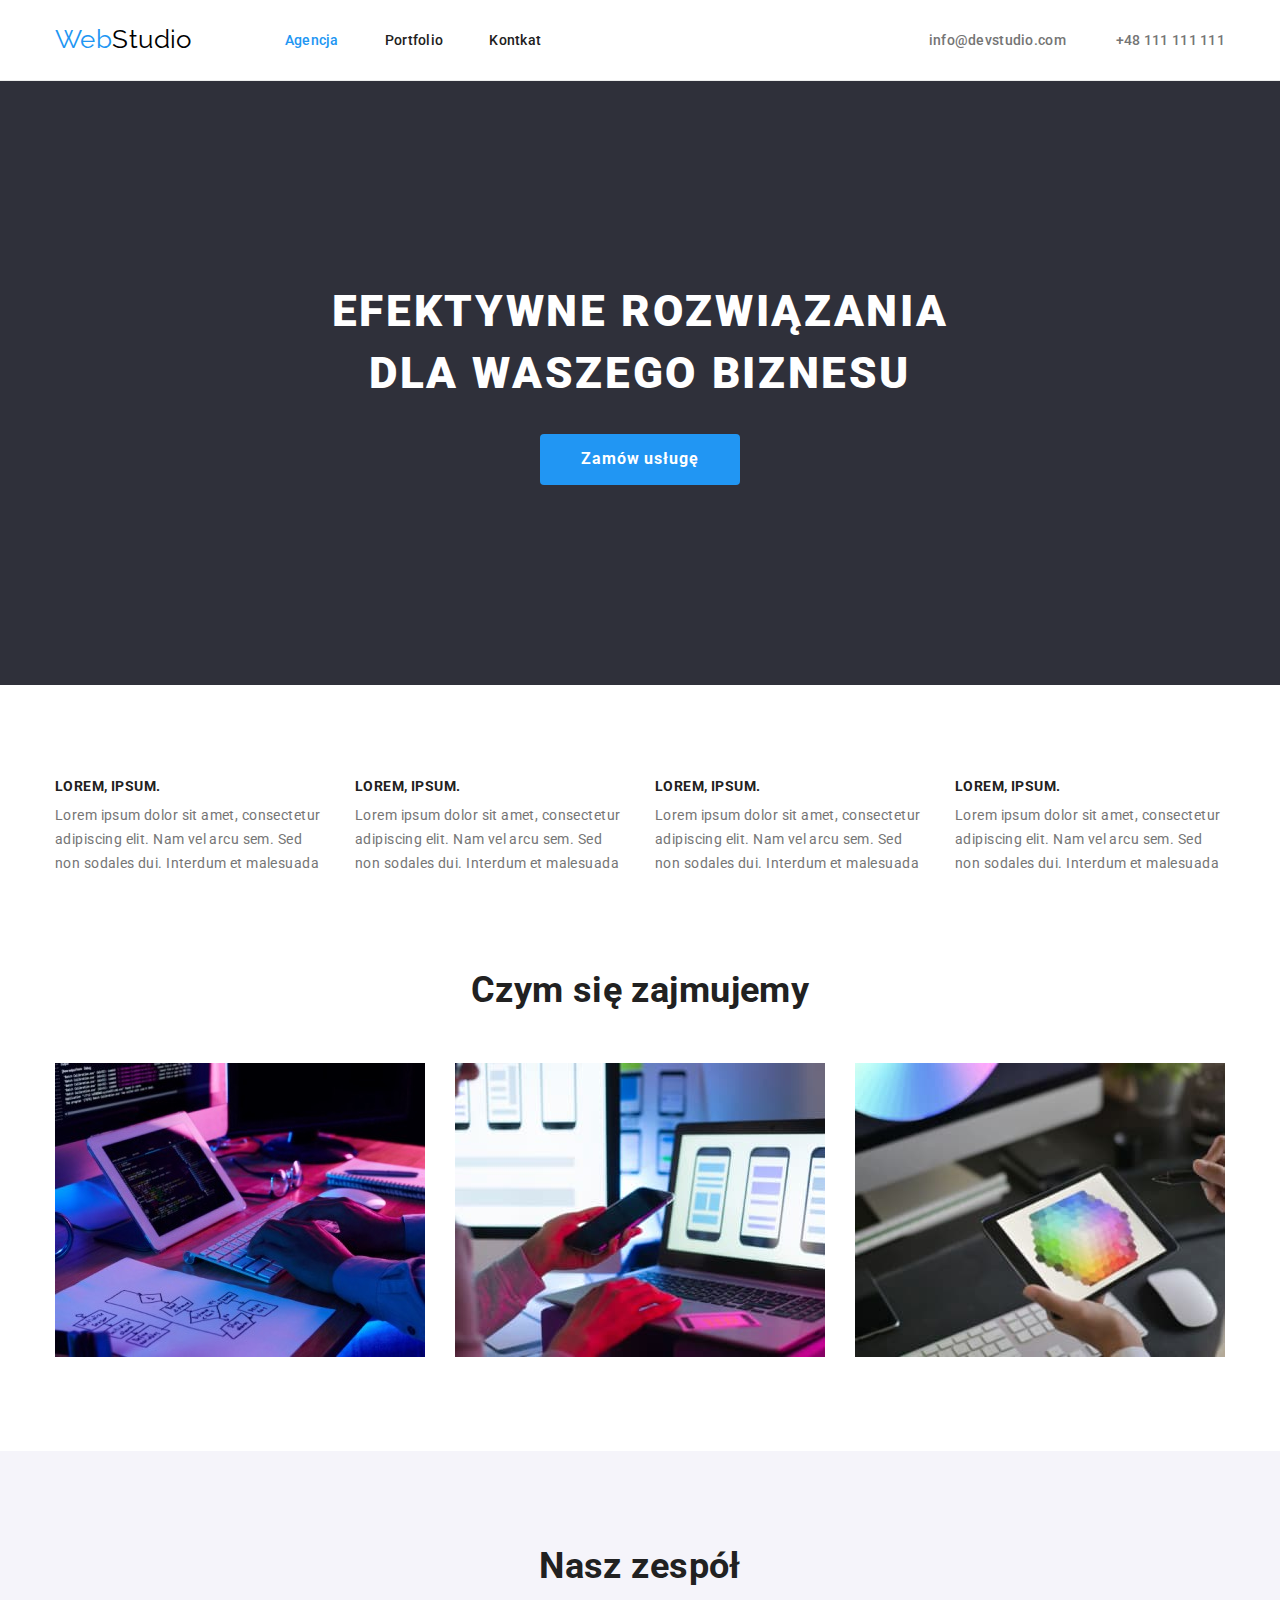
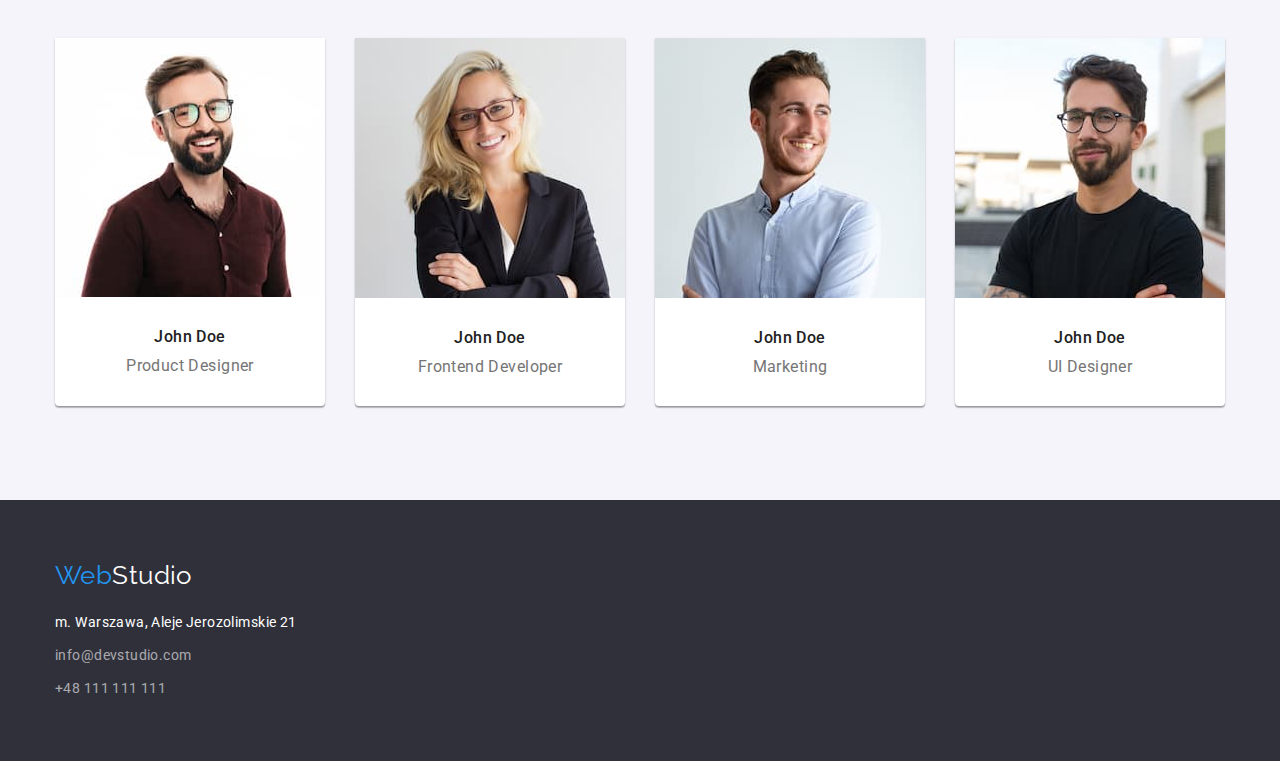
==== index.html @ f8ed4dbf "goit-markup-hw-03 copied" ====
<!DOCTYPE html>
<html lang="pl">
  <head>
    <meta charset="utf-8" />
    <meta name="description" content="Rozwiązania dla biznesu" />
    <title>Web Studio</title>
    <link rel="preconnect" href="https://fonts.googleapis.com" />
    <link rel="preconnect" href="https://fonts.gstatic.com" crossorigin />
    <link
      href="https://fonts.googleapis.com/css2?family=Raleway:wght@700&family=Roboto:wght@400;500;700;900&display=swap"
      rel="stylesheet"
    />
    <link
      rel="stylesheet"
      href="https://cdnjs.cloudflare.com/ajax/libs/modern-normalize/1.0.0/modern-normalize.min.css"
    />
    <link rel="stylesheet" href="./css/styles.css" />
  </head>
  <body>
    <header class="header-line">
      <div class="container menu-container">
        <nav class="nav">
          <a class="logo" href="index.html"
            >Web<span class="logo-upper">Studio</span></a
          >
          <ul class="nav-container">
            <li>
              <a class="nav-link nav-link-current" href="index.html">Agencja</a>
            </li>
            <li><a class="nav-link" href="portfolio.html">Portfolio</a></li>
            <li><a class="nav-link" href="#">Kontkat</a></li>
          </ul>
        </nav>
        <ul class="tel-mail">
          <li>
            <a class="tel-mail-link" href="mailto:info@devstudio.com"
              >info@devstudio.com</a
            >
          </li>
          <li>
            <a class="tel-mail-link" href="tel:+48111111111">+48 111 111 111</a>
          </li>
        </ul>
      </div>
    </header>
    <main>
      <section class="slogan-section">
        <div class="container">
          <h1 class="slogan">Efektywne rozwiązania dla waszego biznesu</h1>
          <button class="button-order" type="button">Zamów usługę</button>
        </div>
      </section>
      <section class="section">
        <div class="container">
          <h2 class="visually-hidden">Nasze atuty</h2>
          <ul class="advantage-container">
            <li class="advantage-item">
              <h3 class="advantage">Lorem, ipsum.</h3>
              <p class="advantage-text">
                Lorem ipsum dolor sit amet, consectetur adipiscing elit. Nam vel
                arcu sem. Sed non sodales dui. Interdum et malesuada
              </p>
            </li>
            <li class="advantage-item">
              <h3 class="advantage">Lorem, ipsum.</h3>
              <p class="advantage-text">
                Lorem ipsum dolor sit amet, consectetur adipiscing elit. Nam vel
                arcu sem. Sed non sodales dui. Interdum et malesuada
              </p>
            </li>
            <li class="advantage-item">
              <h3 class="advantage">Lorem, ipsum.</h3>
              <p class="advantage-text">
                Lorem ipsum dolor sit amet, consectetur adipiscing elit. Nam vel
                arcu sem. Sed non sodales dui. Interdum et malesuada
              </p>
            </li>
            <li class="advantage-item">
              <h3 class="advantage">Lorem, ipsum.</h3>
              <p class="advantage-text">
                Lorem ipsum dolor sit amet, consectetur adipiscing elit. Nam vel
                arcu sem. Sed non sodales dui. Interdum et malesuada
              </p>
            </li>
          </ul>
        </div>
      </section>
      <section class="section jobs-section">
        <div class="container">
          <h2 class="section-title">Czym się zajmujemy</h2>
          <ul class="jobs-container">
            <li>
              <img
                src="images/job1.jpg"
                alt="Dłonie na klawiaturze komputera. Na ekranie widoczne linie tekstu."
                width="370"
                height="294"
              />
            </li>
            <li>
              <img
                src="images/job2.jpg"
                alt="Smartfony na ekranie komputera."
                width="370"
                height="294"
              />
            </li>
            <li>
              <img
                src="images/job3.jpg"
                alt="Paleta kolorów na ekranie tableta."
                width="370"
                height="294"
              />
            </li>
          </ul>
        </div>
      </section>
      <section class="team-box section">
        <div class="container">
          <h2 class="section-title">Nasz zespół</h2>
          <ul class="team-container">
            <li class="member-box">
              <img
                src="images/productdesigner.jpg"
                alt="John Doe - Product Designer"
                width="270"
                height="260"
              />
              <div class="member-text">
                <h3 class="member">John Doe</h3>
                <p class="position">Product Designer</p>
              </div>
            </li>
            <li class="member-box">
              <img
                src="images/frontenddev.jpg"
                alt="John Doe - Frontend Developer"
                width="270"
                height="260"
              />
              <div class="member-text">
                <h3 class="member">John Doe</h3>
                <p class="position">Frontend Developer</p>
              </div>
            </li>
            <li class="member-box">
              <img
                src="images/marketing.jpg"
                alt="John Doe - Marketing"
                width="270"
                height="260"
              />
              <div class="member-text">
                <h3 class="member">John Doe</h3>
                <p class="position">Marketing</p>
              </div>
            </li>
            <li class="member-box">
              <img
                src="images/uidesigner.jpg"
                alt="John Doe - UI Designer"
                width="270"
                height="260"
              />
              <div class="member-text">
                <h3 class="member">John Doe</h3>
                <p class="position">UI Designer</p>
              </div>
            </li>
          </ul>
        </div>
      </section>
    </main>
    <footer class="bottom-box">
      <div class="container">
        <a class="logo" href="index.html"
          >Web<span class="logo-bottom">Studio</span></a
        >
        <address class="address-links address-margin">
          <ul class="address-container">
            <li>
              <a
                class="bottom-address"
                href="https://goo.gl/maps/hLSNEV6A5jhqSZBm9"
                target="_blank"
                rel="noopener nofollow"
                >m. Warszawa, Aleje Jerozolimskie 21</a
              >
            </li>
            <li>
              <a class="bottom-tel-mail" href="mailto:info@devstudio.com"
                >info@devstudio.com</a
              >
            </li>
            <li>
              <a class="bottom-tel-mail" href="tel:+48111111111"
                >+48 111 111 111</a
              >
            </li>
          </ul>
        </address>
      </div>
    </footer>
  </body>
</html>
---- css/styles.css ----
:root {
  --brand-blue: #2196f3;
  --background-grey: #2f303a;
  --light-grey: #757575;
  --lighter-grey: #f5f4fa;
  --darkest: #212121;
  --white: #fff;
  --black: #000;
  --transparent-white: rgba(255, 255, 255, 60%);
  --line-light: #ececec;
  --leaflet-border: #eee;
}
body {
  font-family: "Roboto", sans-serif;
  font-size: 14px;
  color: var(--darkest);
  background-color: var(--white);
  letter-spacing: 0.03em;
}
h1,
h2,
h3,
h4,
h5,
h6,
p {
  margin: 0;
  padding: 0;
}
ul,
ol {
  list-style: none;
  padding-left: 0;
  margin: 0;
}
a {
  text-decoration: none;
}
address {
  font-style: normal;
}
button {
  display: block;
  cursor: pointer;
  border: none;
  border-radius: 4px;
  font-family: "Roboto", sans-serif;
}
img {
  display: block;
  max-width: 100%;
  height: auto;
}
.section {
  padding-top: 94px;
  padding-bottom: 94px;
}

.container {
  max-width: 1200px;
  margin: 0 auto;
  padding: 0 15px;
}
.visually-hidden {
  position: absolute;
  width: 1px;
  height: 1px;
  margin: -1px;
  border: 0;
  padding: 0;

  white-space: nowrap;
  clip-path: inset(100%);
  clip: rect(0 0 0 0);
  overflow: hidden;
}
.logo {
  font-family: "Raleway", sans-serif;
  text-decoration: none;
  font-size: 26px;
  color: var(--brand-blue);
  line-height: 1.2;
}
.logo-upper {
  color: var(--black);
}
.logo-bottom {
  color: var(--white);
}
.line {
  border-top: 1px solid var(--line-light);
}
.tel-mail {
  display: flex;
  align-items: center;
  gap: 50px;
  margin-left: auto;
}
.tel-mail-link {
  font-weight: 500;
  color: var(--light-grey);
  letter-spacing: 0.02em;
  line-height: 1.1;
  text-align: right;
}
.tel-mail-link:hover {
  color: var(--brand-blue);
}
.tel-mail-link:focus {
  color: var(--brand-blue);
}
.nav {
  display: flex;
  align-items: center;
}
.nav-link {
  color: var(--darkest);
  font-weight: 500;
  letter-spacing: 0.02em;
}
.nav-link:hover,
.nav-link:focus {
  color: var(--brand-blue);
}
.nav-link-current {
  color: var(--brand-blue);
}
.slogan-section {
  background-color: var(--background-grey);
  padding: 200px 0;
  text-align: center;
}
.slogan {
  font-size: 44px;
  font-weight: 900;
  text-transform: uppercase;
  text-align: center;
  line-height: 1.4;
  color: var(--white);
  letter-spacing: 0.06em;
  width: 696px;
  margin: 0 auto;
}
.button-order {
  background-color: var(--brand-blue);
  font-size: 16px;
  font-weight: 700;
  color: var(--white);
  letter-spacing: 0.06em;
  line-height: 1.9;
  padding: 10px 41px;
  margin: 30px auto 0;
}
.advantage {
  font-weight: 700;
  font-size: 14px;
  text-transform: uppercase;
  line-height: 1.1;
}
.advantage-text {
  line-height: 1.7;
  color: var(--light-grey);
  margin-top: 10px;
}
.section-title {
  font-size: 36px;
  font-weight: 700;
  text-align: center;
  line-height: 1.2;
}
.team-box {
  background-color: var(--lighter-grey);
}
.member-box {
  background-color: var(--white);
  width: 270px;
  box-shadow: 0px 1px 3px rgba(0, 0, 0, 0.12), 0px 1px 1px rgba(0, 0, 0, 0.14),
    0px 2px 1px rgba(0, 0, 0, 0.2);
  border-radius: 0px 0px 4px 4px;
}
.member-text {
  padding: 30px 0;
  text-align: center;
}
.member {
  font-size: 16px;
  font-weight: 500;
  line-height: 1.2;
}
.position {
  font-size: 16px;
  color: var(--light-grey);
  line-height: 1.2;
  margin-top: 10px;
}
.bottom-box {
  background-color: var(--background-grey);
  padding-top: 60px;
  padding-bottom: 60px;
}
.address-links a {
  line-height: 1.7;
}
.address-links a:hover {
  color: var(--brand-blue);
}
.address-links a:focus {
  color: var(--brand-blue);
}
.bottom-address {
  color: var(--white);
}
.bottom-tel-mail {
  color: var(--transparent-white);
}
.filter-button {
  font-size: 16px;
  font-weight: 500;
  color: var(--darkest);
  letter-spacing: 0.03em;
  line-height: 1.6;
  background-color: var(--lighter-grey);
  padding: 6px 25px;
}
.filter-button:hover:hover,
.filter-button:focus:focus,
.filter-button:active:active {
  background-color: var(--brand-blue);
  color: var(--white);
  box-shadow: 0px 3px 1px rgba(0, 0, 0, 0.1), 0px 1px 2px rgba(0, 0, 0, 0.08),
    0px 2px 2px rgba(0, 0, 0, 0.12);
}
.project-name {
  font-size: 18px;
  font-weight: 700;
  line-height: 2;
  letter-spacing: 0.06em;
}
.project-type {
  font-size: 16px;
  color: var(--light-grey);
  line-height: 1.9;
  margin-top: 4px;
}
.project-text {
  padding: 20px 24px;
  border-left: 1px solid var(--leaflet-border);
  border-right: 1px solid var(--leaflet-border);
  border-bottom: 1px solid var(--leaflet-border);
}
.menu-container {
  display: flex;
  align-items: center;
  height: 80px;
}
.header-line {
  border-bottom: 1px solid var(--line-light);
}
.nav-container {
  display: flex;
  align-items: center;
  gap: 46px;
  margin-left: 93px;
}
.advantage-container {
  display: flex;
  flex-wrap: wrap;
  gap: 30px;
}
.advantage-item {
  flex-basis: calc((100% - 90px) / 4);
}
.jobs-container {
  display: flex;
  flex-wrap: wrap;
  margin-top: 50px;
  gap: 30px;
}
.jobs-section {
  padding-top: 0;
}
.team-container {
  display: flex;
  flex-wrap: wrap;
  margin-top: 50px;
  gap: 30px;
}
.address-margin {
  margin-top: 20px;
}
.address-container li:not(:last-child) {
  margin-bottom: 9px;
}

.filter {
  display: flex;
  flex-wrap: wrap;
  gap: 8px;
  justify-content: center;
  margin-bottom: 50px;
}
.projects-container {
  display: flex;
  flex-wrap: wrap;
  gap: 30px;
}
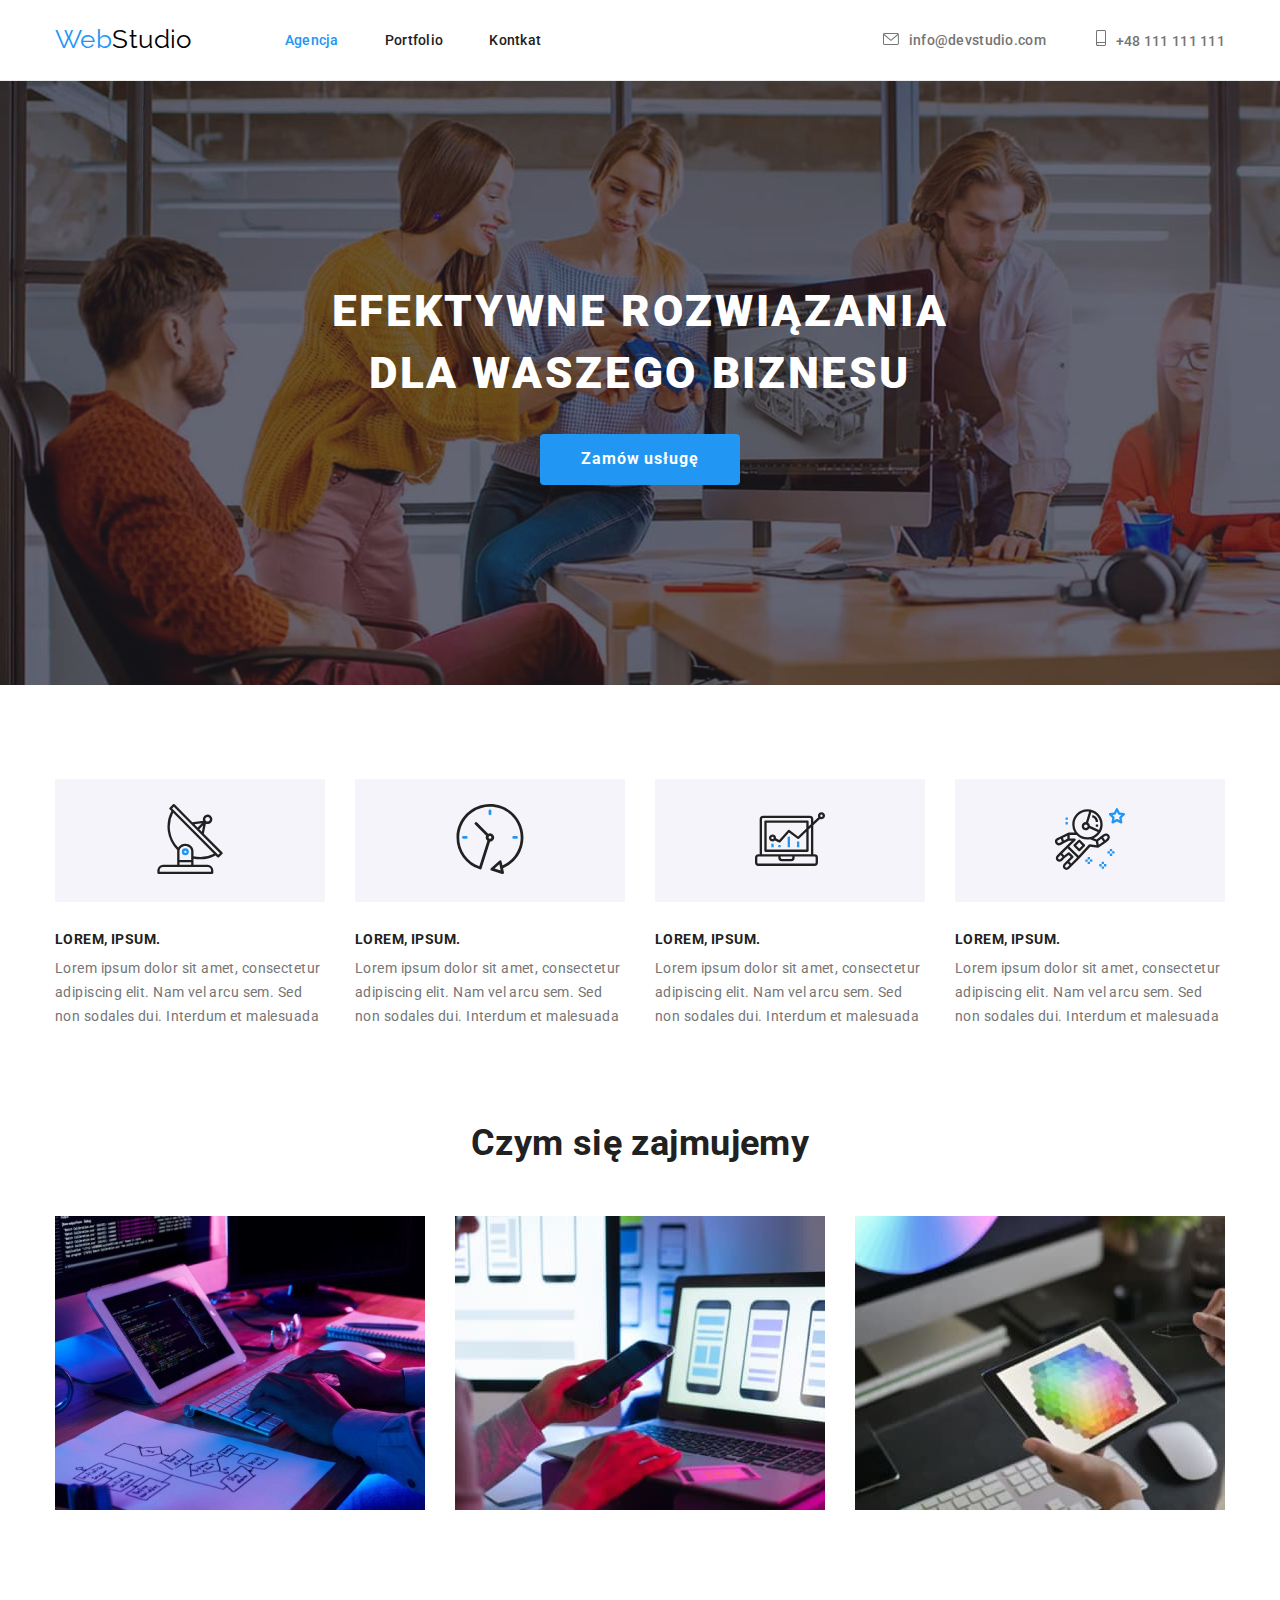
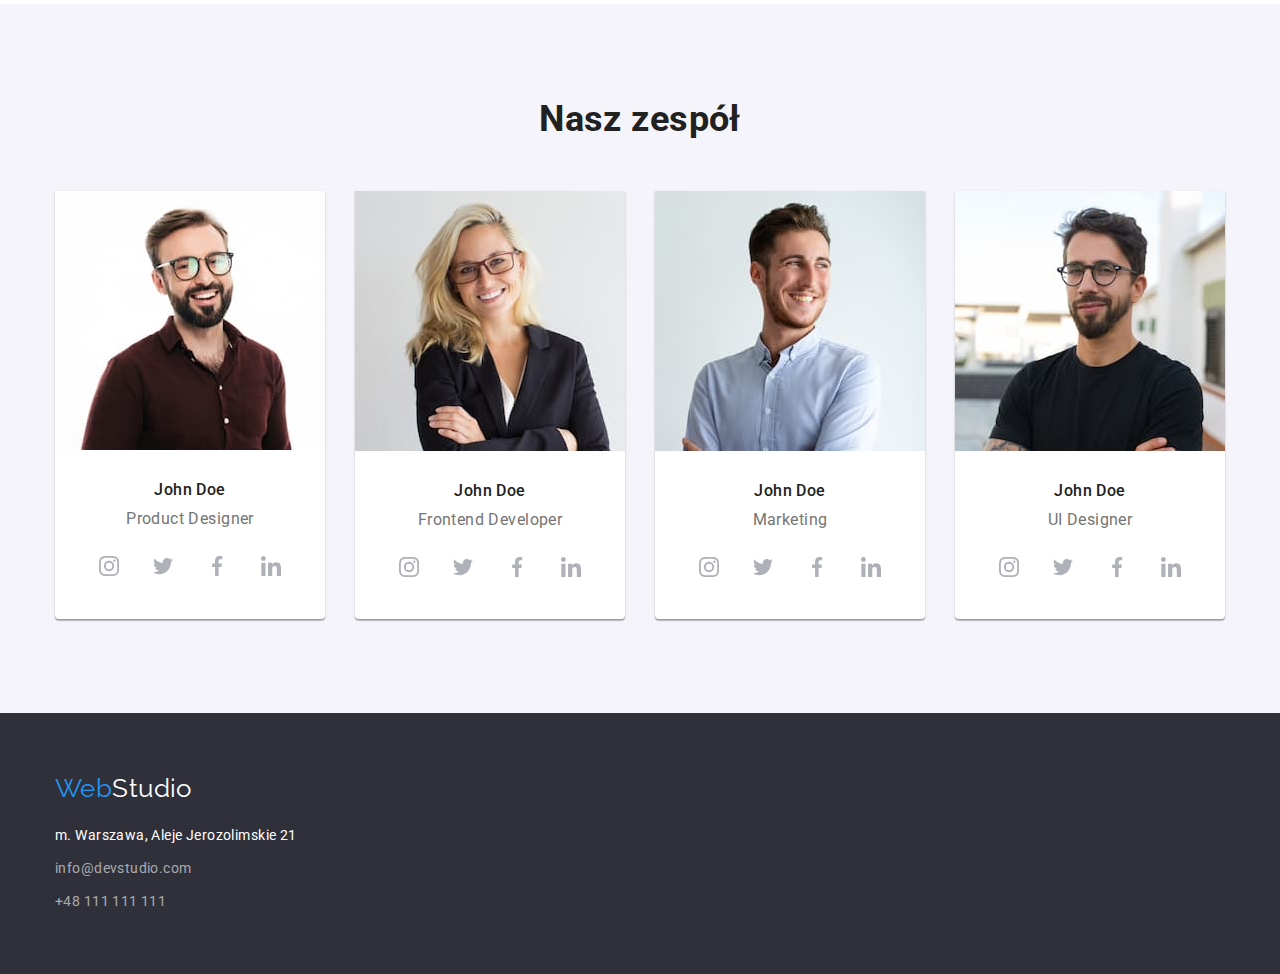
==== commit a06b033c: "socjal media links added" ====
--- a/index.html
+++ b/index.html
@@ -33,12 +33,12 @@
         </nav>
         <ul class="tel-mail">
           <li>
-            <a class="tel-mail-link" href="mailto:info@devstudio.com"
-              >info@devstudio.com</a
+             <a class="tel-mail-link" href="mailto:info@devstudio.com"
+              > <svg width="16" height="12" class="tel-mail-icon"><use href="./images/icons.svg#icon-envelope"></svg>info@devstudio.com</a
             >
           </li>
           <li>
-            <a class="tel-mail-link" href="tel:+48111111111">+48 111 111 111</a>
+            <a class="tel-mail-link" href="tel:+48111111111"><svg width="10" height="16" class="tel-mail-icon"><use href="./images/icons.svg#icon-smartphone"></svg>+48 111 111 111</a>
           </li>
         </ul>
       </div>
@@ -55,6 +55,11 @@
           <h2 class="visually-hidden">Nasze atuty</h2>
           <ul class="advantage-container">
             <li class="advantage-item">
+              <div class="advantage-icon">
+                  <svg width="70" height="70">
+                    <use href="images/icons.svg#icon-antenna-1"></use>
+                  </svg>
+              </div> 
               <h3 class="advantage">Lorem, ipsum.</h3>
               <p class="advantage-text">
                 Lorem ipsum dolor sit amet, consectetur adipiscing elit. Nam vel
@@ -62,6 +67,11 @@
               </p>
             </li>
             <li class="advantage-item">
+              <div class="advantage-icon">
+                <svg width="70" height="70">
+                  <use href="images/icons.svg#icon-clock-1"></use>
+                </svg>
+              </div> 
               <h3 class="advantage">Lorem, ipsum.</h3>
               <p class="advantage-text">
                 Lorem ipsum dolor sit amet, consectetur adipiscing elit. Nam vel
@@ -69,6 +79,11 @@
               </p>
             </li>
             <li class="advantage-item">
+              <div class="advantage-icon">
+                <svg width="70" height="70">
+                  <use href="images/icons.svg#icon-diagram-1"></use>
+                </svg>
+              </div> 
               <h3 class="advantage">Lorem, ipsum.</h3>
               <p class="advantage-text">
                 Lorem ipsum dolor sit amet, consectetur adipiscing elit. Nam vel
@@ -76,6 +91,11 @@
               </p>
             </li>
             <li class="advantage-item">
+              <div class="advantage-icon">
+                <svg width="70" height="70">
+                  <use href="images/icons.svg#icon-astronaut-1"></use>
+                </svg>
+              </div> 
               <h3 class="advantage">Lorem, ipsum.</h3>
               <p class="advantage-text">
                 Lorem ipsum dolor sit amet, consectetur adipiscing elit. Nam vel
@@ -131,6 +151,36 @@
                 <h3 class="member">John Doe</h3>
                 <p class="position">Product Designer</p>
               </div>
+              <div class="social-links">
+                <a href="#">  
+                  <div class="circle">
+                    <svg width="44" height="44">
+                      <use width="20" height="20" x="12" y="12" href="./images/icons.svg#icon-inst"></use>
+                    </svg>
+                  </div>    
+                </a>
+                <a href="#">
+                  <div class="circle">
+                    <svg width="44" height="44">
+                      <use width="20" height="20" x="12" y="12" href="./images/icons.svg#icon-twt"></use>
+                    </svg>
+                  </div>
+                </a>                  
+                <a href="#">
+                  <div class="circle">
+                    <svg width="44" height="44">
+                      <use width="20" height="20" x="12" y="12" href="./images/icons.svg#icon-fb"></use>
+                    </svg>
+                  </div>
+                </a>
+                <a href="#">
+                  <div class="circle">
+                    <svg width="44" height="44">
+                     <use width="20" height="20" x="12" y="12" href="./images/icons.svg#icon-lin"></use>
+                    </svg>
+                  </div>
+                </a>
+              </div>              
             </li>
             <li class="member-box">
               <img
@@ -143,6 +193,36 @@
                 <h3 class="member">John Doe</h3>
                 <p class="position">Frontend Developer</p>
               </div>
+                            <div class="social-links">
+                <a href="#">  
+                  <div class="circle">
+                    <svg width="44" height="44">
+                      <use width="20" height="20" x="12" y="12" href="./images/icons.svg#icon-inst"></use>
+                    </svg>
+                  </div>    
+                </a>
+                <a href="#">
+                  <div class="circle">
+                    <svg width="44" height="44">
+                      <use width="20" height="20" x="12" y="12" href="./images/icons.svg#icon-twt"></use>
+                    </svg>
+                  </div>
+                </a>                  
+                <a href="#">
+                  <div class="circle">
+                    <svg width="44" height="44">
+                      <use width="20" height="20" x="12" y="12" href="./images/icons.svg#icon-fb"></use>
+                    </svg>
+                  </div>
+                </a>
+                <a href="#">
+                  <div class="circle">
+                    <svg width="44" height="44">
+                     <use width="20" height="20" x="12" y="12" href="./images/icons.svg#icon-lin"></use>
+                    </svg>
+                  </div>
+                </a>
+              </div>
             </li>
             <li class="member-box">
               <img
@@ -155,6 +235,36 @@
                 <h3 class="member">John Doe</h3>
                 <p class="position">Marketing</p>
               </div>
+                            <div class="social-links">
+                <a href="#">  
+                  <div class="circle">
+                    <svg width="44" height="44">
+                      <use width="20" height="20" x="12" y="12" href="./images/icons.svg#icon-inst"></use>
+                    </svg>
+                  </div>    
+                </a>
+                <a href="#">
+                  <div class="circle">
+                    <svg width="44" height="44">
+                      <use width="20" height="20" x="12" y="12" href="./images/icons.svg#icon-twt"></use>
+                    </svg>
+                  </div>
+                </a>                  
+                <a href="#">
+                  <div class="circle">
+                    <svg width="44" height="44">
+                      <use width="20" height="20" x="12" y="12" href="./images/icons.svg#icon-fb"></use>
+                    </svg>
+                  </div>
+                </a>
+                <a href="#">
+                  <div class="circle">
+                    <svg width="44" height="44">
+                     <use width="20" height="20" x="12" y="12" href="./images/icons.svg#icon-lin"></use>
+                    </svg>
+                  </div>
+                </a>
+              </div>
             </li>
             <li class="member-box">
               <img
@@ -166,6 +276,36 @@
               <div class="member-text">
                 <h3 class="member">John Doe</h3>
                 <p class="position">UI Designer</p>
+              </div>
+                            <div class="social-links">
+                <a href="#">  
+                  <div class="circle">
+                    <svg width="44" height="44">
+                      <use width="20" height="20" x="12" y="12" href="./images/icons.svg#icon-inst"></use>
+                    </svg>
+                  </div>    
+                </a>
+                <a href="#">
+                  <div class="circle">
+                    <svg width="44" height="44">
+                      <use width="20" height="20" x="12" y="12" href="./images/icons.svg#icon-twt"></use>
+                    </svg>
+                  </div>
+                </a>                  
+                <a href="#">
+                  <div class="circle">
+                    <svg width="44" height="44">
+                      <use width="20" height="20" x="12" y="12" href="./images/icons.svg#icon-fb"></use>
+                    </svg>
+                  </div>
+                </a>
+                <a href="#">
+                  <div class="circle">
+                    <svg width="44" height="44">
+                     <use width="20" height="20" x="12" y="12" href="./images/icons.svg#icon-lin"></use>
+                    </svg>
+                  </div>
+                </a>
               </div>
             </li>
           </ul>
--- a/css/styles.css
+++ b/css/styles.css
@@ -9,6 +9,7 @@
   --transparent-white: rgba(255, 255, 255, 60%);
   --line-light: #ececec;
   --leaflet-border: #eee;
+  --social-icon: #afb1b8;
 }
 body {
   font-family: "Roboto", sans-serif;
@@ -96,18 +97,22 @@
   gap: 50px;
   margin-left: auto;
 }
+.tel-mail-icon {
+  margin-right: 10px;
+}
 .tel-mail-link {
+  fill: var(--light-grey);
   font-weight: 500;
   color: var(--light-grey);
   letter-spacing: 0.02em;
   line-height: 1.1;
   text-align: right;
 }
-.tel-mail-link:hover {
-  color: var(--brand-blue);
-}
+
+.tel-mail-link:hover,
 .tel-mail-link:focus {
   color: var(--brand-blue);
+  fill: var(--brand-blue);
 }
 .nav {
   display: flex;
@@ -127,6 +132,9 @@
 }
 .slogan-section {
   background-color: var(--background-grey);
+  background-image: url(/images/overlay.png), url(/images/background.jpg);
+  background-repeat: no-repeat;
+  background-size: cover;
   padding: 200px 0;
   text-align: center;
 }
@@ -151,7 +159,12 @@
   padding: 10px 41px;
   margin: 30px auto 0;
 }
+.advantage-icon {
+  background-color: var(--lighter-grey);
+  padding: 25px 100px;
+}
 .advantage {
+  margin-top: 30px;
   font-weight: 700;
   font-size: 14px;
   text-transform: uppercase;
@@ -179,7 +192,7 @@
   border-radius: 0px 0px 4px 4px;
 }
 .member-text {
-  padding: 30px 0;
+  padding-top: 30px;
   text-align: center;
 }
 .member {
@@ -193,6 +206,25 @@
   line-height: 1.2;
   margin-top: 10px;
 }
+.social-links {
+  display: flex;
+  margin-top: 16px;
+  padding: 0px 32px 30px;
+  justify-content: space-between;
+}
+.circle {
+  width: 44px;
+  height: 44px;
+  border-radius: 50%;
+  background-color: var(--white);
+  fill: var(--social-icon);
+}
+.circle:hover,
+.circle:focus {
+  background-color: var(--brand-blue);
+  fill: var(--white);
+}
+
 .bottom-box {
   background-color: var(--background-grey);
   padding-top: 60px;
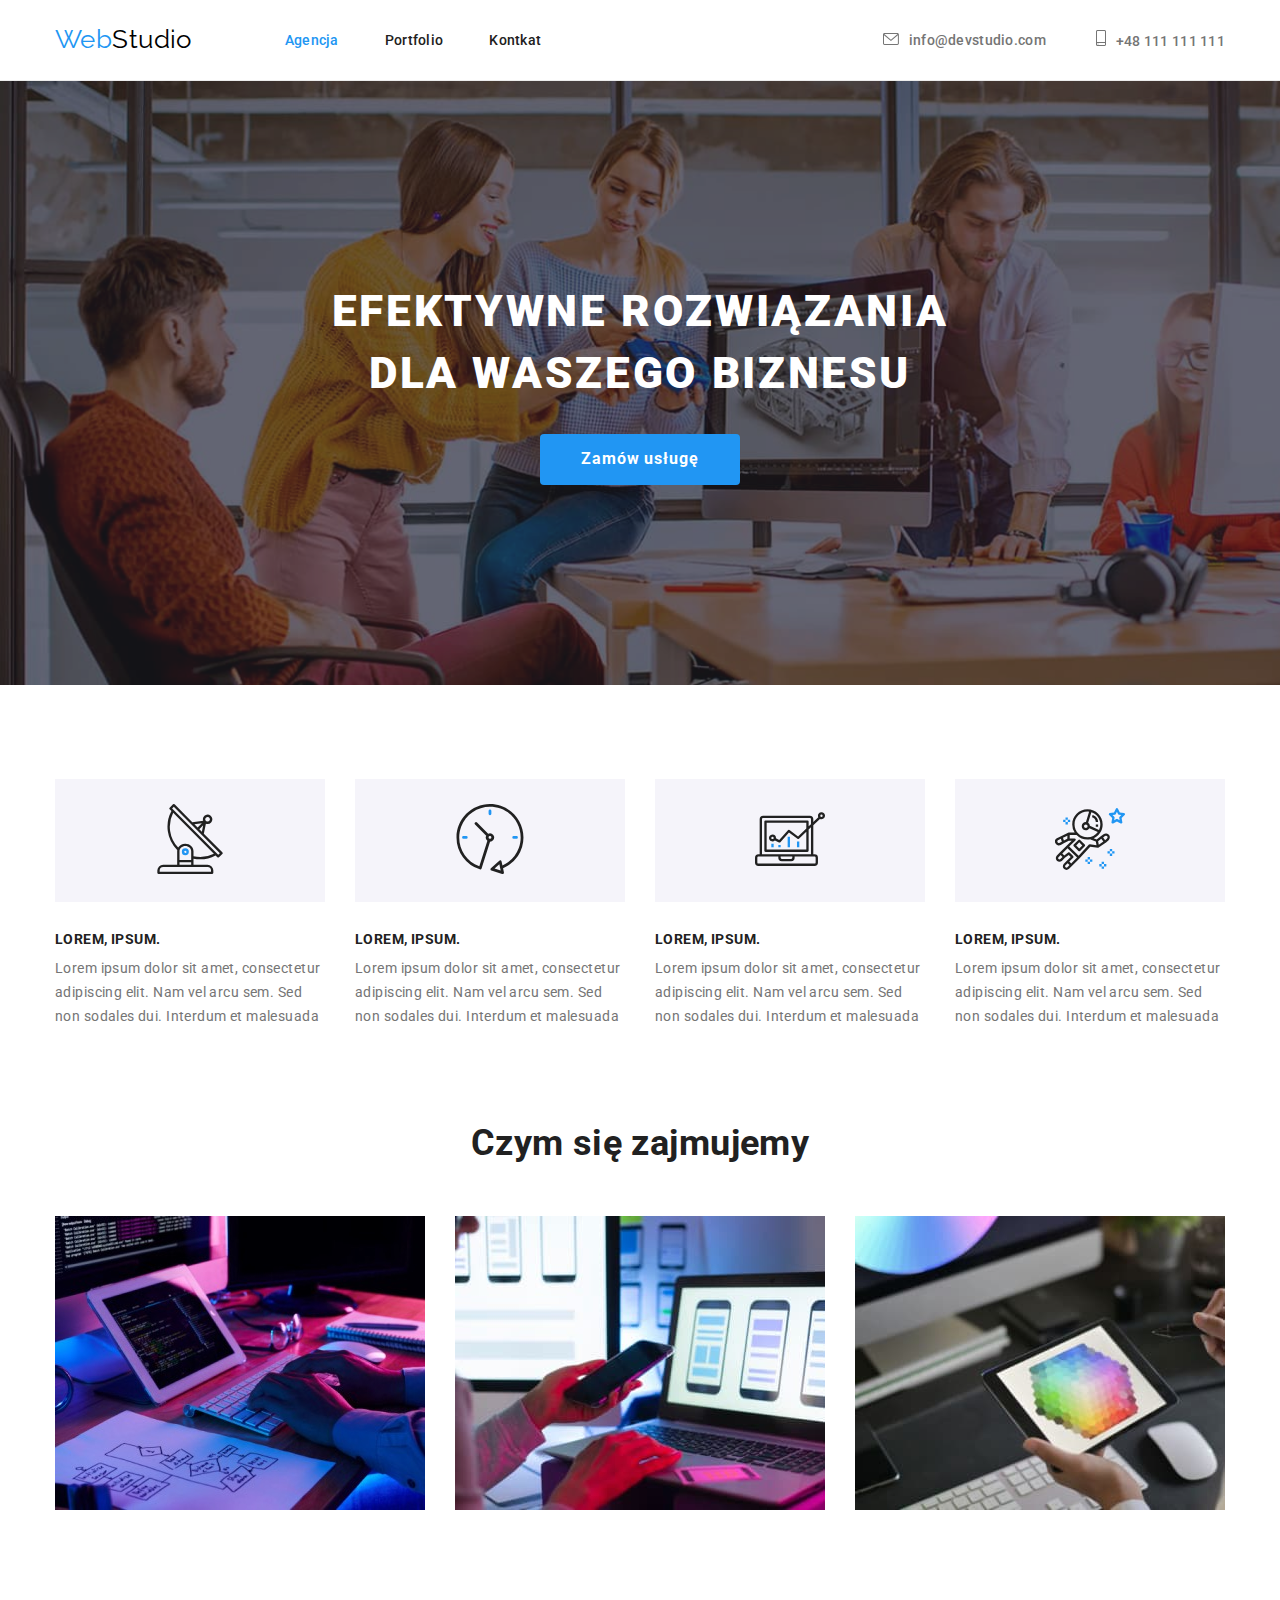
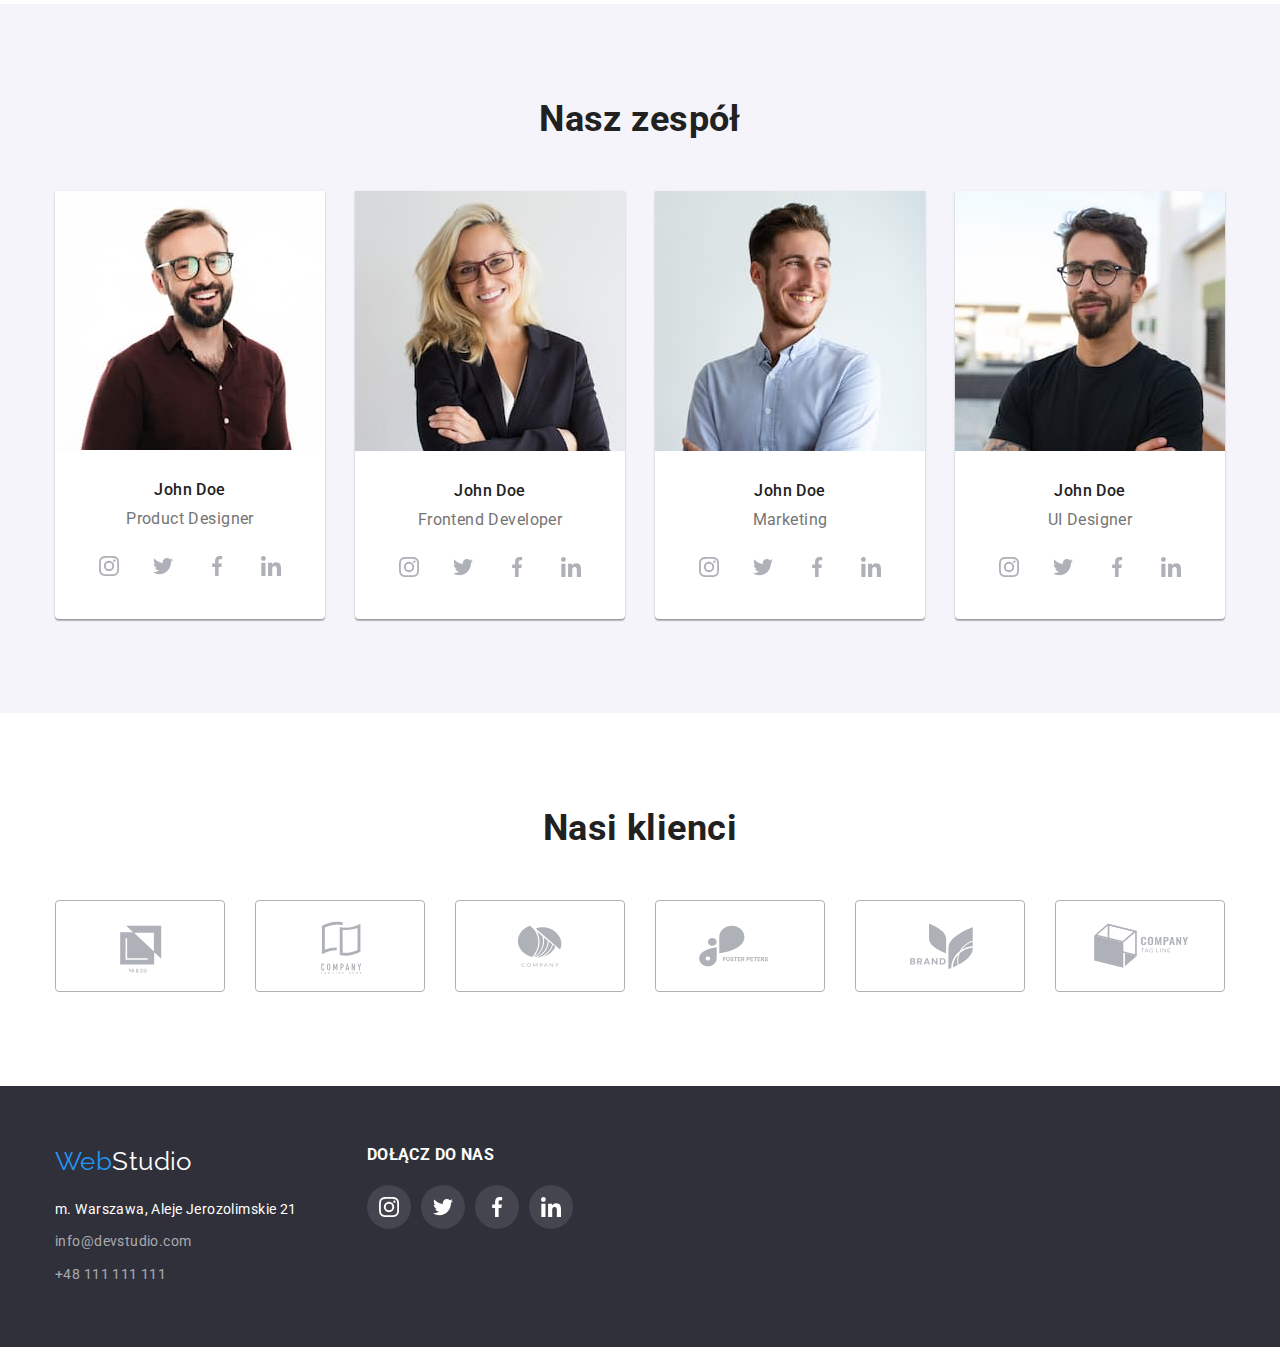
==== commit 832f6db5: "section "clients", shadows and social links added" ====
--- a/index.html
+++ b/index.html
@@ -34,11 +34,12 @@
         <ul class="tel-mail">
           <li>
              <a class="tel-mail-link" href="mailto:info@devstudio.com"
-              > <svg width="16" height="12" class="tel-mail-icon"><use href="./images/icons.svg#icon-envelope"></svg>info@devstudio.com</a
+              > <svg width="16" height="12" class="tel-mail-icon"><use href="./images/icons.svg#icon-envelope"></use></svg>info@devstudio.com</a
             >
           </li>
           <li>
-            <a class="tel-mail-link" href="tel:+48111111111"><svg width="10" height="16" class="tel-mail-icon"><use href="./images/icons.svg#icon-smartphone"></svg>+48 111 111 111</a>
+            <a class="tel-mail-link" href="tel:+48111111111"
+            ><svg width="10" height="16" class="tel-mail-icon"><use href="./images/icons.svg#icon-smartphone"></use></svg>+48 111 111 111</a>
           </li>
         </ul>
       </div>
@@ -151,36 +152,44 @@
                 <h3 class="member">John Doe</h3>
                 <p class="position">Product Designer</p>
               </div>
-              <div class="social-links">
-                <a href="#">  
-                  <div class="circle">
-                    <svg width="44" height="44">
-                      <use width="20" height="20" x="12" y="12" href="./images/icons.svg#icon-inst"></use>
-                    </svg>
-                  </div>    
-                </a>
-                <a href="#">
-                  <div class="circle">
-                    <svg width="44" height="44">
-                      <use width="20" height="20" x="12" y="12" href="./images/icons.svg#icon-twt"></use>
-                    </svg>
-                  </div>
-                </a>                  
-                <a href="#">
-                  <div class="circle">
-                    <svg width="44" height="44">
-                      <use width="20" height="20" x="12" y="12" href="./images/icons.svg#icon-fb"></use>
-                    </svg>
-                  </div>
-                </a>
-                <a href="#">
-                  <div class="circle">
-                    <svg width="44" height="44">
-                     <use width="20" height="20" x="12" y="12" href="./images/icons.svg#icon-lin"></use>
-                    </svg>
-                  </div>
-                </a>
-              </div>              
+              <ul class="social-links">
+                <li>
+                  <a href="#">  
+                    <div class="circle">
+                      <svg width="20" height="20">
+                        <use href="./images/icons.svg#icon-inst"></use>
+                      </svg>
+                    </div>    
+                  </a>
+                </li>
+                <li>
+                  <a href="#">
+                    <div class="circle">
+                      <svg width="20" height="20">
+                        <use href="./images/icons.svg#icon-twt"></use>
+                      </svg>
+                    </div>
+                  </a> 
+                </li>
+                <li>
+                  <a href="#">
+                    <div class="circle">
+                      <svg width="20" height="20">
+                        <use href="./images/icons.svg#icon-fb"></use>
+                      </svg>
+                    </div>
+                  </a>                  
+                </li>
+                <li>
+                  <a href="#">
+                    <div class="circle">
+                      <svg width="20" height="20">
+                       <use href="./images/icons.svg#icon-lin"></use>
+                      </svg>
+                    </div>
+                  </a>                  
+                </li>
+              </ul>              
             </li>
             <li class="member-box">
               <img
@@ -193,36 +202,44 @@
                 <h3 class="member">John Doe</h3>
                 <p class="position">Frontend Developer</p>
               </div>
-                            <div class="social-links">
-                <a href="#">  
-                  <div class="circle">
-                    <svg width="44" height="44">
-                      <use width="20" height="20" x="12" y="12" href="./images/icons.svg#icon-inst"></use>
-                    </svg>
-                  </div>    
-                </a>
-                <a href="#">
-                  <div class="circle">
-                    <svg width="44" height="44">
-                      <use width="20" height="20" x="12" y="12" href="./images/icons.svg#icon-twt"></use>
-                    </svg>
-                  </div>
-                </a>                  
-                <a href="#">
-                  <div class="circle">
-                    <svg width="44" height="44">
-                      <use width="20" height="20" x="12" y="12" href="./images/icons.svg#icon-fb"></use>
-                    </svg>
-                  </div>
-                </a>
-                <a href="#">
-                  <div class="circle">
-                    <svg width="44" height="44">
-                     <use width="20" height="20" x="12" y="12" href="./images/icons.svg#icon-lin"></use>
-                    </svg>
-                  </div>
-                </a>
-              </div>
+               <ul class="social-links">
+                <li>
+                  <a href="#">  
+                    <div class="circle">
+                      <svg width="20" height="20">
+                        <use href="./images/icons.svg#icon-inst"></use>
+                      </svg>
+                    </div>    
+                  </a>
+                </li>
+                <li>
+                  <a href="#">
+                    <div class="circle">
+                      <svg width="20" height="20">
+                        <use href="./images/icons.svg#icon-twt"></use>
+                      </svg>
+                    </div>
+                  </a> 
+                </li>
+                <li>
+                  <a href="#">
+                    <div class="circle">
+                      <svg width="20" height="20">
+                        <use href="./images/icons.svg#icon-fb"></use>
+                      </svg>
+                    </div>
+                  </a>                  
+                </li>
+                <li>
+                  <a href="#">
+                    <div class="circle">
+                      <svg width="20" height="20">
+                       <use href="./images/icons.svg#icon-lin"></use>
+                      </svg>
+                    </div>
+                  </a>                  
+                </li>
+              </ul>              
             </li>
             <li class="member-box">
               <img
@@ -235,36 +252,44 @@
                 <h3 class="member">John Doe</h3>
                 <p class="position">Marketing</p>
               </div>
-                            <div class="social-links">
-                <a href="#">  
-                  <div class="circle">
-                    <svg width="44" height="44">
-                      <use width="20" height="20" x="12" y="12" href="./images/icons.svg#icon-inst"></use>
-                    </svg>
-                  </div>    
-                </a>
-                <a href="#">
-                  <div class="circle">
-                    <svg width="44" height="44">
-                      <use width="20" height="20" x="12" y="12" href="./images/icons.svg#icon-twt"></use>
-                    </svg>
-                  </div>
-                </a>                  
-                <a href="#">
-                  <div class="circle">
-                    <svg width="44" height="44">
-                      <use width="20" height="20" x="12" y="12" href="./images/icons.svg#icon-fb"></use>
-                    </svg>
-                  </div>
-                </a>
-                <a href="#">
-                  <div class="circle">
-                    <svg width="44" height="44">
-                     <use width="20" height="20" x="12" y="12" href="./images/icons.svg#icon-lin"></use>
-                    </svg>
-                  </div>
-                </a>
-              </div>
+             <ul class="social-links">
+                <li>
+                  <a href="#">  
+                    <div class="circle">
+                      <svg width="20" height="20">
+                        <use href="./images/icons.svg#icon-inst"></use>
+                      </svg>
+                    </div>    
+                  </a>
+                </li>
+                <li>
+                  <a href="#">
+                    <div class="circle">
+                      <svg width="20" height="20">
+                        <use href="./images/icons.svg#icon-twt"></use>
+                      </svg>
+                    </div>
+                  </a> 
+                </li>
+                <li>
+                  <a href="#">
+                    <div class="circle">
+                      <svg width="20" height="20">
+                        <use href="./images/icons.svg#icon-fb"></use>
+                      </svg>
+                    </div>
+                  </a>                  
+                </li>
+                <li>
+                  <a href="#">
+                    <div class="circle">
+                      <svg width="20" height="20">
+                       <use href="./images/icons.svg#icon-lin"></use>
+                      </svg>
+                    </div>
+                  </a>                  
+                </li>
+              </ul>              
             </li>
             <li class="member-box">
               <img
@@ -277,47 +302,117 @@
                 <h3 class="member">John Doe</h3>
                 <p class="position">UI Designer</p>
               </div>
-                            <div class="social-links">
-                <a href="#">  
-                  <div class="circle">
-                    <svg width="44" height="44">
-                      <use width="20" height="20" x="12" y="12" href="./images/icons.svg#icon-inst"></use>
-                    </svg>
-                  </div>    
-                </a>
-                <a href="#">
-                  <div class="circle">
-                    <svg width="44" height="44">
-                      <use width="20" height="20" x="12" y="12" href="./images/icons.svg#icon-twt"></use>
-                    </svg>
-                  </div>
-                </a>                  
-                <a href="#">
-                  <div class="circle">
-                    <svg width="44" height="44">
-                      <use width="20" height="20" x="12" y="12" href="./images/icons.svg#icon-fb"></use>
-                    </svg>
-                  </div>
-                </a>
-                <a href="#">
-                  <div class="circle">
-                    <svg width="44" height="44">
-                     <use width="20" height="20" x="12" y="12" href="./images/icons.svg#icon-lin"></use>
-                    </svg>
-                  </div>
-                </a>
-              </div>
+             <ul class="social-links">
+                <li>
+                  <a href="#">  
+                    <div class="circle">
+                      <svg width="20" height="20">
+                        <use href="./images/icons.svg#icon-inst"></use>
+                      </svg>
+                    </div>    
+                  </a>
+                </li>
+                <li>
+                  <a href="#">
+                    <div class="circle">
+                      <svg width="20" height="20">
+                        <use href="./images/icons.svg#icon-twt"></use>
+                      </svg>
+                    </div>
+                  </a> 
+                </li>
+                <li>
+                  <a href="#">
+                    <div class="circle">
+                      <svg width="20" height="20">
+                        <use href="./images/icons.svg#icon-fb"></use>
+                      </svg>
+                    </div>
+                  </a>                  
+                </li>
+                <li>
+                  <a href="#">
+                    <div class="circle">
+                      <svg width="20" height="20">
+                       <use href="./images/icons.svg#icon-lin"></use>
+                      </svg>
+                    </div>
+                  </a>                  
+                </li>
+              </ul>              
+            </li>
+          </ul>
+        </div>
+      </section>
+      <section class="section">
+        <div class="container">
+          <h2 class="section-title">Nasi klienci</h2>
+          <ul class="client-box">
+            <li>
+              <a href="#">
+                <div class="client-card">
+                  <svg width="170" height="92">
+                    <use href="./images/icons.svg#icon-client-1"></use>
+                  </svg>
+                </div>
+              </a>
+            </li>
+            <li>
+              <a href="#">
+                <div class="client-card">
+                  <svg width="170" height="92">
+                    <use href="./images/icons.svg#icon-client-2"></use>
+                  </svg>
+                </div>                
+              </a>
+            </li>
+            <li>
+              <a href="#">
+                <div class="client-card">
+                  <svg width="170" height="92">
+                    <use href="./images/icons.svg#icon-client-3"></use>
+                  </svg>
+                </div>                
+              </a>
+            </li>
+            <li>
+              <a href="#">
+                <div class="client-card">
+                  <svg width="170" height="92">
+                    <use href="./images/icons.svg#icon-client-4"></use>
+                  </svg>
+                </div>                
+              </a>
+            </li>
+            <li>
+              <a href="#">
+                <div class="client-card">
+                  <svg width="170" height="92">
+                    <use href="./images/icons.svg#icon-client-5"></use>
+                  </svg>
+                </div>                
+              </a>
+            </li>
+            <li>
+              <a href="#">
+                <div class="client-card">
+                  <svg width="170" height="92">
+                    <use href="./images/icons.svg#icon-client-6"></use>
+                  </svg>
+                </div>
+              </a>
             </li>
           </ul>
         </div>
       </section>
     </main>
     <footer class="bottom-box">
-      <div class="container">
-        <a class="logo" href="index.html"
+      <div class="container footer-box">
+        <div>
+         <a class="logo" href="index.html"
           >Web<span class="logo-bottom">Studio</span></a
         >
-        <address class="address-links address-margin">
+         <address class="address-links address-margin">
           <ul class="address-container">
             <li>
               <a
@@ -339,7 +434,49 @@
               >
             </li>
           </ul>
-        </address>
+        </address>       
+        </div>
+          <div class="invite-box">
+             <h3 class="invite">dołącz do nas</h3>
+             <ul class="social-links-bottom">
+                <li>
+                  <a href="#">  
+                    <div class="circle circle-bottom">
+                      <svg width="20" height="20">
+                        <use href="./images/icons.svg#icon-inst"></use>
+                      </svg>
+                    </div>    
+                  </a>
+                </li>
+                <li>
+                  <a href="#">
+                    <div class="circle circle-bottom">
+                      <svg width="20" height="20">
+                        <use href="./images/icons.svg#icon-twt"></use>
+                      </svg>
+                    </div>
+                  </a> 
+                </li>
+                <li>
+                  <a href="#">
+                    <div class="circle circle-bottom">
+                      <svg width="20" height="20">
+                        <use href="./images/icons.svg#icon-fb"></use>
+                      </svg>
+                    </div>
+                  </a>                  
+                </li>
+                <li>
+                  <a href="#">
+                    <div class="circle circle-bottom">
+                      <svg width="20" height="20">
+                       <use href="./images/icons.svg#icon-lin"></use>
+                      </svg>
+                    </div>
+                  </a>                  
+                </li>
+              </ul> 
+          </div>
       </div>
     </footer>
   </body>
--- a/css/styles.css
+++ b/css/styles.css
@@ -7,6 +7,7 @@
   --white: #fff;
   --black: #000;
   --transparent-white: rgba(255, 255, 255, 60%);
+  --white-ten: rgba(255, 255, 255, 10%);
   --line-light: #ececec;
   --leaflet-border: #eee;
   --social-icon: #afb1b8;
@@ -134,6 +135,8 @@
   background-color: var(--background-grey);
   background-image: url(/images/overlay.png), url(/images/background.jpg);
   background-repeat: no-repeat;
+  width: 100%;
+  height: 100%;
   background-size: cover;
   padding: 200px 0;
   text-align: center;
@@ -216,6 +219,7 @@
   width: 44px;
   height: 44px;
   border-radius: 50%;
+  padding: 12px;
   background-color: var(--white);
   fill: var(--social-icon);
 }
@@ -224,7 +228,10 @@
   background-color: var(--brand-blue);
   fill: var(--white);
 }
-
+.circle-bottom {
+  background-color: var(--white-ten);
+  fill: var(--white);
+}
 .bottom-box {
   background-color: var(--background-grey);
   padding-top: 60px;
@@ -336,3 +343,43 @@
   flex-wrap: wrap;
   gap: 30px;
 }
+.client-box {
+  display: flex;
+  margin-top: 50px;
+  justify-content: space-between;
+}
+.client-card {
+  width: 170px;
+  height: 92px;
+  border: 1px solid var(--social-icon);
+  border-radius: 4px;
+  fill: var(--social-icon);
+}
+.client-card:hover,
+.client.card:focus {
+  border-color: var(--brand-blue);
+  fill: var(--brand-blue);
+}
+.invite {
+  line-height: 1.14;
+  color: var(--white);
+  text-transform: uppercase;
+}
+.invite-box {
+  width: 206px;
+  height: 80px;
+  margin-left: 70px;
+}
+.social-links-bottom {
+  display: flex;
+  justify-content: space-between;
+  margin-top: 20px;
+}
+.footer-box {
+  display: flex;
+}
+.project-shadow{cursor: pointer;}
+.project-shadow:hover,
+.project-shadow:focus{
+  box-shadow: 0px 1px 1px rgba(0, 0, 0, 0.12), 0px 4px 4px rgba(0, 0, 0, 0.06), 1px 4px 6px rgba(0, 0, 0, 0.16);
+}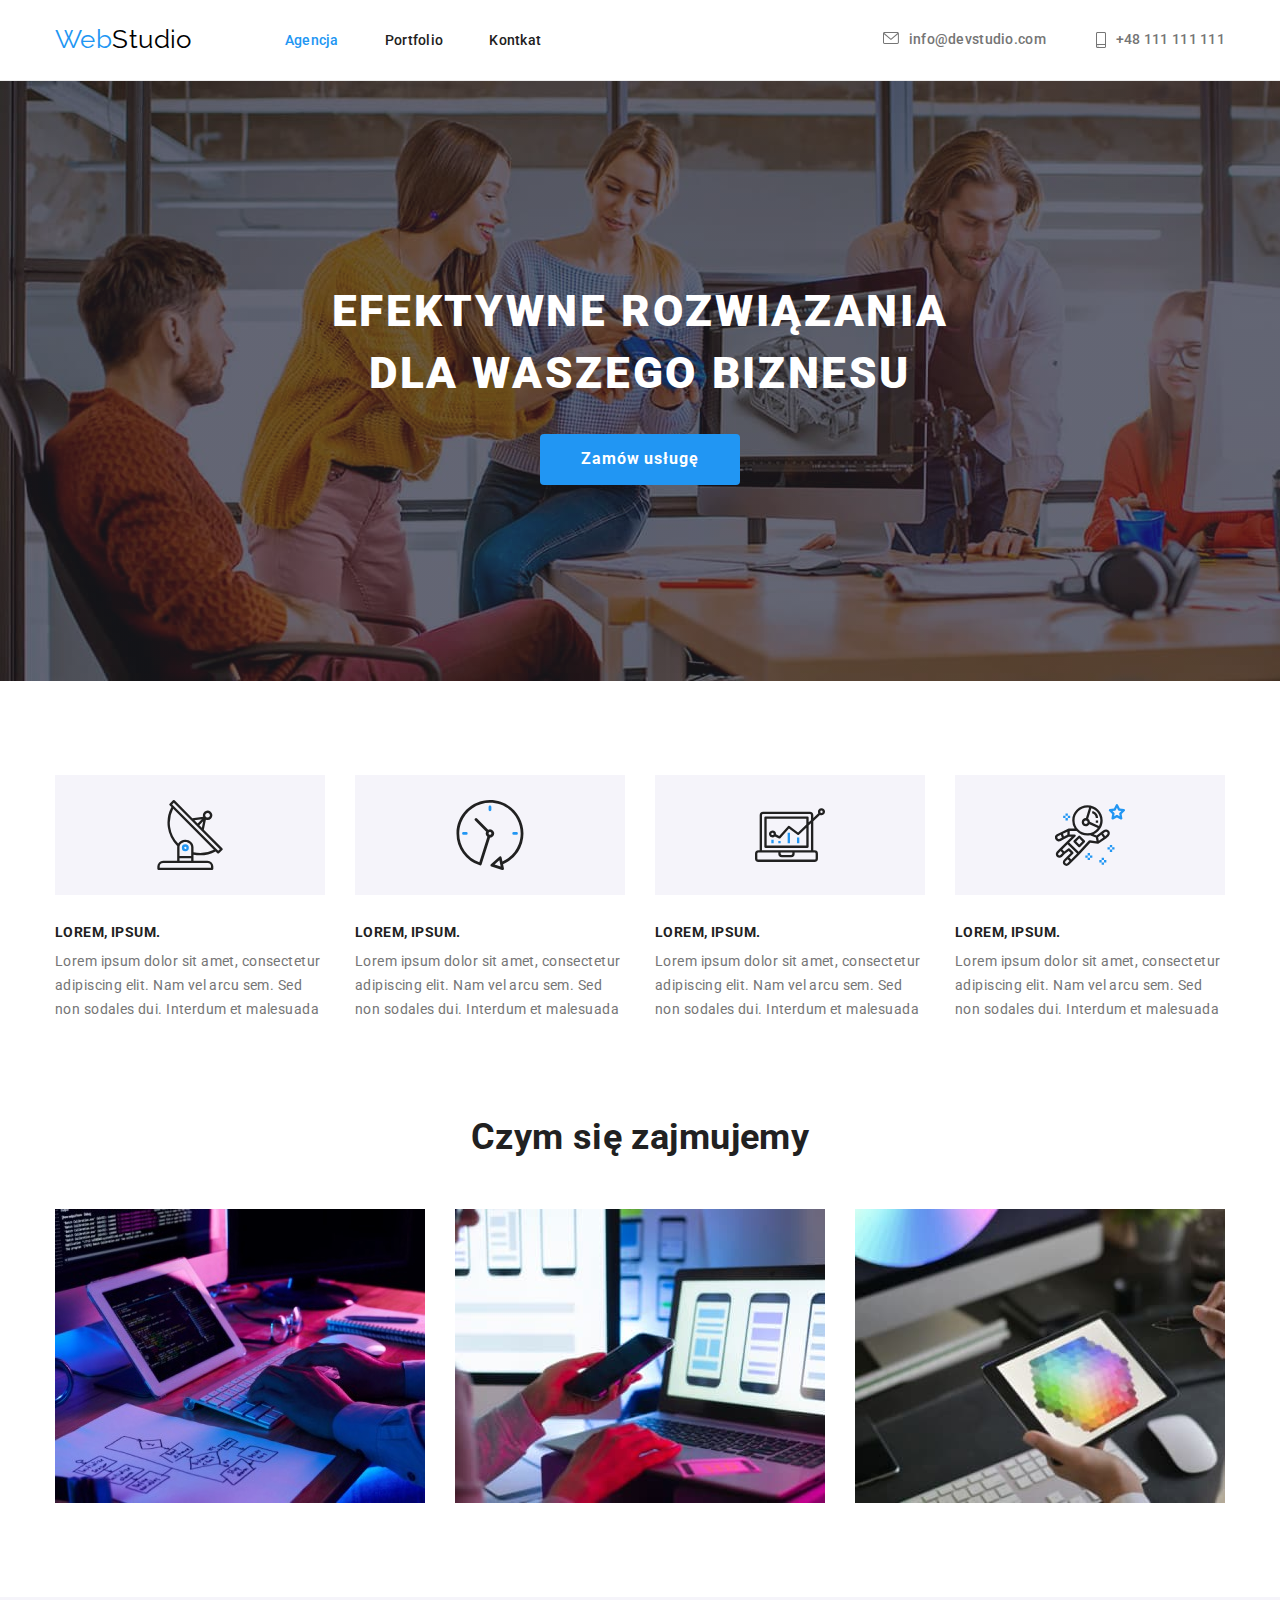
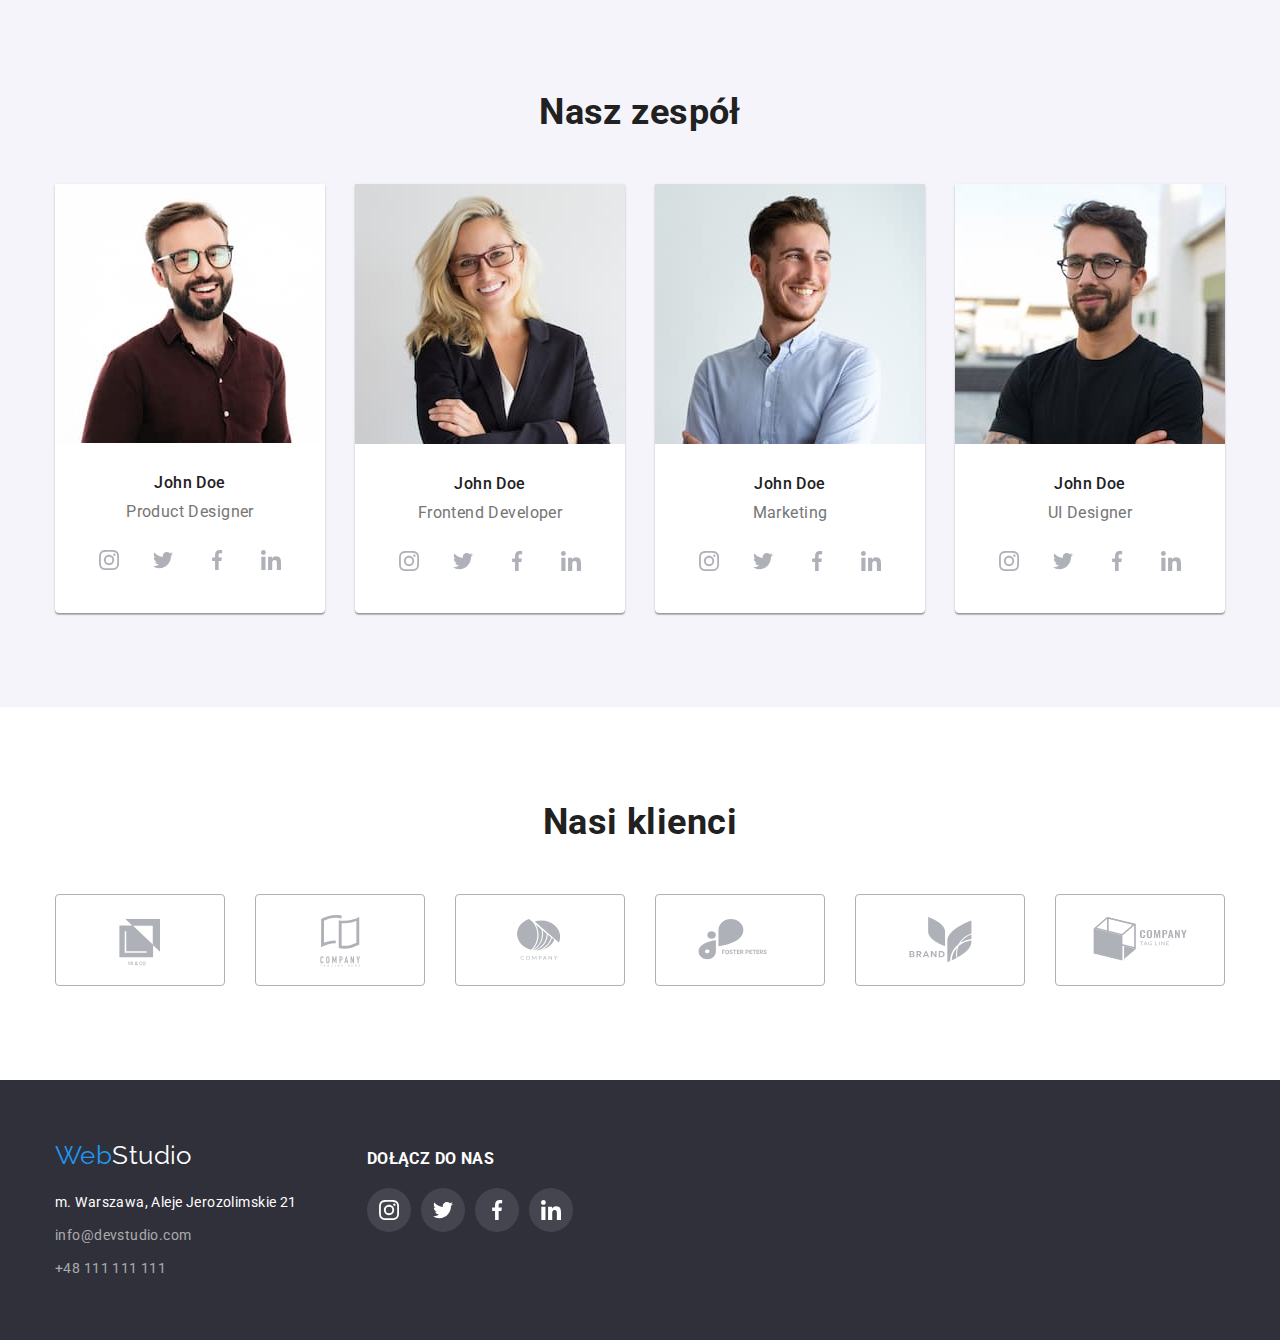
==== commit 0acae778: "Corretions" ====
--- a/index.html
+++ b/index.html
@@ -33,13 +33,18 @@
         </nav>
         <ul class="tel-mail">
           <li>
-             <a class="tel-mail-link" href="mailto:info@devstudio.com"
-              > <svg width="16" height="12" class="tel-mail-icon"><use href="./images/icons.svg#icon-envelope"></use></svg>info@devstudio.com</a
+            <a class="tel-mail-link" href="mailto:info@devstudio.com">
+              <svg width="16" height="12" class="tel-mail-icon">
+                <use href="./images/icons.svg#icon-envelope"></use></svg
+              >info@devstudio.com</a
             >
           </li>
           <li>
             <a class="tel-mail-link" href="tel:+48111111111"
-            ><svg width="10" height="16" class="tel-mail-icon"><use href="./images/icons.svg#icon-smartphone"></use></svg>+48 111 111 111</a>
+              ><svg width="10" height="16" class="tel-mail-icon">
+                <use href="./images/icons.svg#icon-smartphone"></use></svg
+              >+48 111 111 111</a
+            >
           </li>
         </ul>
       </div>
@@ -57,10 +62,10 @@
           <ul class="advantage-container">
             <li class="advantage-item">
               <div class="advantage-icon">
-                  <svg width="70" height="70">
-                    <use href="images/icons.svg#icon-antenna-1"></use>
-                  </svg>
-              </div> 
+                <svg width="70" height="70">
+                  <use href="images/icons.svg#icon-antenna-1"></use>
+                </svg>
+              </div>
               <h3 class="advantage">Lorem, ipsum.</h3>
               <p class="advantage-text">
                 Lorem ipsum dolor sit amet, consectetur adipiscing elit. Nam vel
@@ -72,7 +77,7 @@
                 <svg width="70" height="70">
                   <use href="images/icons.svg#icon-clock-1"></use>
                 </svg>
-              </div> 
+              </div>
               <h3 class="advantage">Lorem, ipsum.</h3>
               <p class="advantage-text">
                 Lorem ipsum dolor sit amet, consectetur adipiscing elit. Nam vel
@@ -84,7 +89,7 @@
                 <svg width="70" height="70">
                   <use href="images/icons.svg#icon-diagram-1"></use>
                 </svg>
-              </div> 
+              </div>
               <h3 class="advantage">Lorem, ipsum.</h3>
               <p class="advantage-text">
                 Lorem ipsum dolor sit amet, consectetur adipiscing elit. Nam vel
@@ -96,7 +101,7 @@
                 <svg width="70" height="70">
                   <use href="images/icons.svg#icon-astronaut-1"></use>
                 </svg>
-              </div> 
+              </div>
               <h3 class="advantage">Lorem, ipsum.</h3>
               <p class="advantage-text">
                 Lorem ipsum dolor sit amet, consectetur adipiscing elit. Nam vel
@@ -151,45 +156,37 @@
               <div class="member-text">
                 <h3 class="member">John Doe</h3>
                 <p class="position">Product Designer</p>
-              </div>
-              <ul class="social-links">
-                <li>
-                  <a href="#">  
-                    <div class="circle">
-                      <svg width="20" height="20">
+                <ul class="social-links">
+                  <li>
+                    <a class="circle" href="#">
+                      <svg style="fill: currentColor" width="20" height="20">
                         <use href="./images/icons.svg#icon-inst"></use>
                       </svg>
-                    </div>    
-                  </a>
-                </li>
-                <li>
-                  <a href="#">
-                    <div class="circle">
-                      <svg width="20" height="20">
+                    </a>
+                  </li>
+                  <li>
+                    <a class="circle" href="#">
+                      <svg style="fill: currentColor" width="20" height="20">
                         <use href="./images/icons.svg#icon-twt"></use>
                       </svg>
-                    </div>
-                  </a> 
-                </li>
-                <li>
-                  <a href="#">
-                    <div class="circle">
-                      <svg width="20" height="20">
+                    </a>
+                  </li>
+                  <li>
+                    <a class="circle" href="#">
+                      <svg style="fill: currentColor" width="20" height="20">
                         <use href="./images/icons.svg#icon-fb"></use>
                       </svg>
-                    </div>
-                  </a>                  
-                </li>
-                <li>
-                  <a href="#">
-                    <div class="circle">
-                      <svg width="20" height="20">
-                       <use href="./images/icons.svg#icon-lin"></use>
-                      </svg>
-                    </div>
-                  </a>                  
-                </li>
-              </ul>              
+                    </a>
+                  </li>
+                  <li>
+                    <a class="circle" href="#">
+                      <svg style="fill: currentColor" width="20" height="20">
+                        <use href="./images/icons.svg#icon-lin"></use>
+                      </svg>
+                    </a>
+                  </li>
+                </ul>
+              </div>
             </li>
             <li class="member-box">
               <img
@@ -201,45 +198,37 @@
               <div class="member-text">
                 <h3 class="member">John Doe</h3>
                 <p class="position">Frontend Developer</p>
-              </div>
-               <ul class="social-links">
-                <li>
-                  <a href="#">  
-                    <div class="circle">
-                      <svg width="20" height="20">
+                <ul class="social-links">
+                  <li>
+                    <a class="circle" href="#">
+                      <svg style="fill: currentColor" width="20" height="20">
                         <use href="./images/icons.svg#icon-inst"></use>
                       </svg>
-                    </div>    
-                  </a>
-                </li>
-                <li>
-                  <a href="#">
-                    <div class="circle">
-                      <svg width="20" height="20">
+                    </a>
+                  </li>
+                  <li>
+                    <a class="circle" href="#">
+                      <svg style="fill: currentColor" width="20" height="20">
                         <use href="./images/icons.svg#icon-twt"></use>
                       </svg>
-                    </div>
-                  </a> 
-                </li>
-                <li>
-                  <a href="#">
-                    <div class="circle">
-                      <svg width="20" height="20">
+                    </a>
+                  </li>
+                  <li>
+                    <a class="circle" href="#">
+                      <svg style="fill: currentColor" width="20" height="20">
                         <use href="./images/icons.svg#icon-fb"></use>
                       </svg>
-                    </div>
-                  </a>                  
-                </li>
-                <li>
-                  <a href="#">
-                    <div class="circle">
-                      <svg width="20" height="20">
-                       <use href="./images/icons.svg#icon-lin"></use>
-                      </svg>
-                    </div>
-                  </a>                  
-                </li>
-              </ul>              
+                    </a>
+                  </li>
+                  <li>
+                    <a class="circle" href="#">
+                      <svg style="fill: currentColor" width="20" height="20">
+                        <use href="./images/icons.svg#icon-lin"></use>
+                      </svg>
+                    </a>
+                  </li>
+                </ul>
+              </div>
             </li>
             <li class="member-box">
               <img
@@ -251,45 +240,37 @@
               <div class="member-text">
                 <h3 class="member">John Doe</h3>
                 <p class="position">Marketing</p>
-              </div>
-             <ul class="social-links">
-                <li>
-                  <a href="#">  
-                    <div class="circle">
-                      <svg width="20" height="20">
+                <ul class="social-links">
+                  <li>
+                    <a class="circle" href="#">
+                      <svg style="fill: currentColor" width="20" height="20">
                         <use href="./images/icons.svg#icon-inst"></use>
                       </svg>
-                    </div>    
-                  </a>
-                </li>
-                <li>
-                  <a href="#">
-                    <div class="circle">
-                      <svg width="20" height="20">
+                    </a>
+                  </li>
+                  <li>
+                    <a class="circle" href="#">
+                      <svg style="fill: currentColor" width="20" height="20">
                         <use href="./images/icons.svg#icon-twt"></use>
                       </svg>
-                    </div>
-                  </a> 
-                </li>
-                <li>
-                  <a href="#">
-                    <div class="circle">
-                      <svg width="20" height="20">
+                    </a>
+                  </li>
+                  <li>
+                    <a class="circle" href="#">
+                      <svg style="fill: currentColor" width="20" height="20">
                         <use href="./images/icons.svg#icon-fb"></use>
                       </svg>
-                    </div>
-                  </a>                  
-                </li>
-                <li>
-                  <a href="#">
-                    <div class="circle">
-                      <svg width="20" height="20">
-                       <use href="./images/icons.svg#icon-lin"></use>
-                      </svg>
-                    </div>
-                  </a>                  
-                </li>
-              </ul>              
+                    </a>
+                  </li>
+                  <li>
+                    <a class="circle" href="#">
+                      <svg style="fill: currentColor" width="20" height="20">
+                        <use href="./images/icons.svg#icon-lin"></use>
+                      </svg>
+                    </a>
+                  </li>
+                </ul>
+              </div>
             </li>
             <li class="member-box">
               <img
@@ -301,45 +282,37 @@
               <div class="member-text">
                 <h3 class="member">John Doe</h3>
                 <p class="position">UI Designer</p>
-              </div>
-             <ul class="social-links">
-                <li>
-                  <a href="#">  
-                    <div class="circle">
-                      <svg width="20" height="20">
+                <ul class="social-links">
+                  <li>
+                    <a class="circle" href="#">
+                      <svg style="fill: currentColor" width="20" height="20">
                         <use href="./images/icons.svg#icon-inst"></use>
                       </svg>
-                    </div>    
-                  </a>
-                </li>
-                <li>
-                  <a href="#">
-                    <div class="circle">
-                      <svg width="20" height="20">
+                    </a>
+                  </li>
+                  <li>
+                    <a class="circle" href="#">
+                      <svg style="fill: currentColor" width="20" height="20">
                         <use href="./images/icons.svg#icon-twt"></use>
                       </svg>
-                    </div>
-                  </a> 
-                </li>
-                <li>
-                  <a href="#">
-                    <div class="circle">
-                      <svg width="20" height="20">
+                    </a>
+                  </li>
+                  <li>
+                    <a class="circle" href="#">
+                      <svg style="fill: currentColor" width="20" height="20">
                         <use href="./images/icons.svg#icon-fb"></use>
                       </svg>
-                    </div>
-                  </a>                  
-                </li>
-                <li>
-                  <a href="#">
-                    <div class="circle">
-                      <svg width="20" height="20">
-                       <use href="./images/icons.svg#icon-lin"></use>
-                      </svg>
-                    </div>
-                  </a>                  
-                </li>
-              </ul>              
+                    </a>
+                  </li>
+                  <li>
+                    <a class="circle" href="#">
+                      <svg style="fill: currentColor" width="20" height="20">
+                        <use href="./images/icons.svg#icon-lin"></use>
+                      </svg>
+                    </a>
+                  </li>
+                </ul>
+              </div>
             </li>
           </ul>
         </div>
@@ -349,57 +322,45 @@
           <h2 class="section-title">Nasi klienci</h2>
           <ul class="client-box">
             <li>
-              <a href="#">
-                <div class="client-card">
-                  <svg width="170" height="92">
-                    <use href="./images/icons.svg#icon-client-1"></use>
-                  </svg>
-                </div>
-              </a>
-            </li>
-            <li>
-              <a href="#">
-                <div class="client-card">
-                  <svg width="170" height="92">
-                    <use href="./images/icons.svg#icon-client-2"></use>
-                  </svg>
-                </div>                
-              </a>
-            </li>
-            <li>
-              <a href="#">
-                <div class="client-card">
-                  <svg width="170" height="92">
-                    <use href="./images/icons.svg#icon-client-3"></use>
-                  </svg>
-                </div>                
-              </a>
-            </li>
-            <li>
-              <a href="#">
-                <div class="client-card">
-                  <svg width="170" height="92">
-                    <use href="./images/icons.svg#icon-client-4"></use>
-                  </svg>
-                </div>                
-              </a>
-            </li>
-            <li>
-              <a href="#">
-                <div class="client-card">
-                  <svg width="170" height="92">
-                    <use href="./images/icons.svg#icon-client-5"></use>
-                  </svg>
-                </div>                
-              </a>
-            </li>
-            <li>
-              <a href="#">
-                <div class="client-card">
-                  <svg width="170" height="92">
-                    <use href="./images/icons.svg#icon-client-6"></use>
-                  </svg>
-                </div>
+              <a class="client-card" href="#">
+                <svg style="fill: currentColor" width="170" height="92">
+                  <use href="./images/icons.svg#icon-client-1"></use>
+                </svg>
+              </a>
+            </li>
+            <li>
+              <a class="client-card" href="#">
+                <svg style="fill: currentColor" width="170" height="92">
+                  <use href="./images/icons.svg#icon-client-2"></use>
+                </svg>
+              </a>
+            </li>
+            <li>
+              <a class="client-card" href="#">
+                <svg style="fill: currentColor" width="170" height="92">
+                  <use href="./images/icons.svg#icon-client-3"></use>
+                </svg>
+              </a>
+            </li>
+            <li>
+              <a class="client-card" href="#">
+                <svg style="fill: currentColor" width="170" height="92">
+                  <use href="./images/icons.svg#icon-client-4"></use>
+                </svg>
+              </a>
+            </li>
+            <li>
+              <a class="client-card" href="#">
+                <svg style="fill: currentColor" width="170" height="92">
+                  <use href="./images/icons.svg#icon-client-5"></use>
+                </svg>
+              </a>
+            </li>
+            <li>
+              <a class="client-card" href="#">
+                <svg style="fill: currentColor" width="170" height="92">
+                  <use href="./images/icons.svg#icon-client-6"></use>
+                </svg>
               </a>
             </li>
           </ul>
@@ -409,74 +370,74 @@
     <footer class="bottom-box">
       <div class="container footer-box">
         <div>
-         <a class="logo" href="index.html"
-          >Web<span class="logo-bottom">Studio</span></a
-        >
-         <address class="address-links address-margin">
-          <ul class="address-container">
-            <li>
-              <a
-                class="bottom-address"
-                href="https://goo.gl/maps/hLSNEV6A5jhqSZBm9"
-                target="_blank"
-                rel="noopener nofollow"
-                >m. Warszawa, Aleje Jerozolimskie 21</a
-              >
-            </li>
-            <li>
-              <a class="bottom-tel-mail" href="mailto:info@devstudio.com"
-                >info@devstudio.com</a
-              >
-            </li>
-            <li>
-              <a class="bottom-tel-mail" href="tel:+48111111111"
-                >+48 111 111 111</a
-              >
-            </li>
-          </ul>
-        </address>       
-        </div>
-          <div class="invite-box">
-             <h3 class="invite">dołącz do nas</h3>
-             <ul class="social-links-bottom">
-                <li>
-                  <a href="#">  
-                    <div class="circle circle-bottom">
-                      <svg width="20" height="20">
-                        <use href="./images/icons.svg#icon-inst"></use>
-                      </svg>
-                    </div>    
-                  </a>
-                </li>
-                <li>
-                  <a href="#">
-                    <div class="circle circle-bottom">
-                      <svg width="20" height="20">
-                        <use href="./images/icons.svg#icon-twt"></use>
-                      </svg>
-                    </div>
-                  </a> 
-                </li>
-                <li>
-                  <a href="#">
-                    <div class="circle circle-bottom">
-                      <svg width="20" height="20">
-                        <use href="./images/icons.svg#icon-fb"></use>
-                      </svg>
-                    </div>
-                  </a>                  
-                </li>
-                <li>
-                  <a href="#">
-                    <div class="circle circle-bottom">
-                      <svg width="20" height="20">
-                       <use href="./images/icons.svg#icon-lin"></use>
-                      </svg>
-                    </div>
-                  </a>                  
-                </li>
-              </ul> 
-          </div>
+          <a class="logo" href="index.html"
+            >Web<span class="logo-bottom">Studio</span></a
+          >
+          <address class="address-links address-margin">
+            <ul class="address-container">
+              <li>
+                <a
+                  class="bottom-address"
+                  href="https://goo.gl/maps/hLSNEV6A5jhqSZBm9"
+                  target="_blank"
+                  rel="noopener nofollow"
+                  >m. Warszawa, Aleje Jerozolimskie 21</a
+                >
+              </li>
+              <li>
+                <a class="bottom-tel-mail" href="mailto:info@devstudio.com"
+                  >info@devstudio.com</a
+                >
+              </li>
+              <li>
+                <a class="bottom-tel-mail" href="tel:+48111111111"
+                  >+48 111 111 111</a
+                >
+              </li>
+            </ul>
+          </address>
+        </div>
+        <div class="invite-box">
+          <h3 class="invite">dołącz do nas</h3>
+          <ul class="social-links-bottom">
+            <li>
+              <a href="#">
+                <div class="circle circle-bottom">
+                  <svg width="20" height="20">
+                    <use href="./images/icons.svg#icon-inst"></use>
+                  </svg>
+                </div>
+              </a>
+            </li>
+            <li>
+              <a href="#">
+                <div class="circle circle-bottom">
+                  <svg width="20" height="20">
+                    <use href="./images/icons.svg#icon-twt"></use>
+                  </svg>
+                </div>
+              </a>
+            </li>
+            <li>
+              <a href="#">
+                <div class="circle circle-bottom">
+                  <svg width="20" height="20">
+                    <use href="./images/icons.svg#icon-fb"></use>
+                  </svg>
+                </div>
+              </a>
+            </li>
+            <li>
+              <a href="#">
+                <div class="circle circle-bottom">
+                  <svg width="20" height="20">
+                    <use href="./images/icons.svg#icon-lin"></use>
+                  </svg>
+                </div>
+              </a>
+            </li>
+          </ul>
+        </div>
       </div>
     </footer>
   </body>
--- a/css/styles.css
+++ b/css/styles.css
@@ -100,20 +100,20 @@
 }
 .tel-mail-icon {
   margin-right: 10px;
+  fill: currentColor;
 }
 .tel-mail-link {
-  fill: var(--light-grey);
   font-weight: 500;
   color: var(--light-grey);
   letter-spacing: 0.02em;
   line-height: 1.1;
   text-align: right;
+  display: flex;
 }
 
 .tel-mail-link:hover,
 .tel-mail-link:focus {
   color: var(--brand-blue);
-  fill: var(--brand-blue);
 }
 .nav {
   display: flex;
@@ -133,13 +133,18 @@
 }
 .slogan-section {
   background-color: var(--background-grey);
-  background-image: url(/images/overlay.png), url(/images/background.jpg);
+  background-image: linear-gradient(
+      rgba(47, 48, 58, 0.4),
+      rgba(47, 48, 58, 0.4)
+    ),
+    url(../images/background.jpg);
   background-repeat: no-repeat;
-  width: 100%;
-  height: 100%;
+  max-width: 1600px;
+  height: 600px;
   background-size: cover;
   padding: 200px 0;
   text-align: center;
+  margin: 0 auto;
 }
 .slogan {
   font-size: 44px;
@@ -164,7 +169,10 @@
 }
 .advantage-icon {
   background-color: var(--lighter-grey);
-  padding: 25px 100px;
+  display: flex;
+  height: 120px;
+  justify-content: center;
+  align-items: center;
 }
 .advantage {
   margin-top: 30px;
@@ -196,6 +204,7 @@
 }
 .member-text {
   padding-top: 30px;
+  padding-bottom: 30px;
   text-align: center;
 }
 .member {
@@ -212,21 +221,22 @@
 .social-links {
   display: flex;
   margin-top: 16px;
-  padding: 0px 32px 30px;
-  justify-content: space-between;
+  gap: 10px;
+  justify-content: center;
 }
 .circle {
+  display: flex;
+  justify-content: center;
+  align-items: center;
   width: 44px;
   height: 44px;
   border-radius: 50%;
-  padding: 12px;
-  background-color: var(--white);
-  fill: var(--social-icon);
+  color: var(--social-icon);
 }
 .circle:hover,
 .circle:focus {
   background-color: var(--brand-blue);
-  fill: var(--white);
+  color: var(--white);
 }
 .circle-bottom {
   background-color: var(--white-ten);
@@ -349,16 +359,19 @@
   justify-content: space-between;
 }
 .client-card {
+  display: flex;
+  justify-content: center;
+  align-items: center;
   width: 170px;
   height: 92px;
   border: 1px solid var(--social-icon);
   border-radius: 4px;
-  fill: var(--social-icon);
+  color: var(--social-icon);
 }
 .client-card:hover,
 .client.card:focus {
   border-color: var(--brand-blue);
-  fill: var(--brand-blue);
+  color: var(--brand-blue);
 }
 .invite {
   line-height: 1.14;
@@ -366,20 +379,22 @@
   text-transform: uppercase;
 }
 .invite-box {
-  width: 206px;
-  height: 80px;
   margin-left: 70px;
 }
 .social-links-bottom {
   display: flex;
-  justify-content: space-between;
+  gap: 10px;
   margin-top: 20px;
 }
 .footer-box {
   display: flex;
-}
-.project-shadow{cursor: pointer;}
+  align-items: baseline;
+}
+.project-shadow {
+  cursor: pointer;
+}
 .project-shadow:hover,
-.project-shadow:focus{
-  box-shadow: 0px 1px 1px rgba(0, 0, 0, 0.12), 0px 4px 4px rgba(0, 0, 0, 0.06), 1px 4px 6px rgba(0, 0, 0, 0.16);
-}+.project-shadow:focus {
+  box-shadow: 0px 1px 1px rgba(0, 0, 0, 0.12), 0px 4px 4px rgba(0, 0, 0, 0.06),
+    1px 4px 6px rgba(0, 0, 0, 0.16);
+}
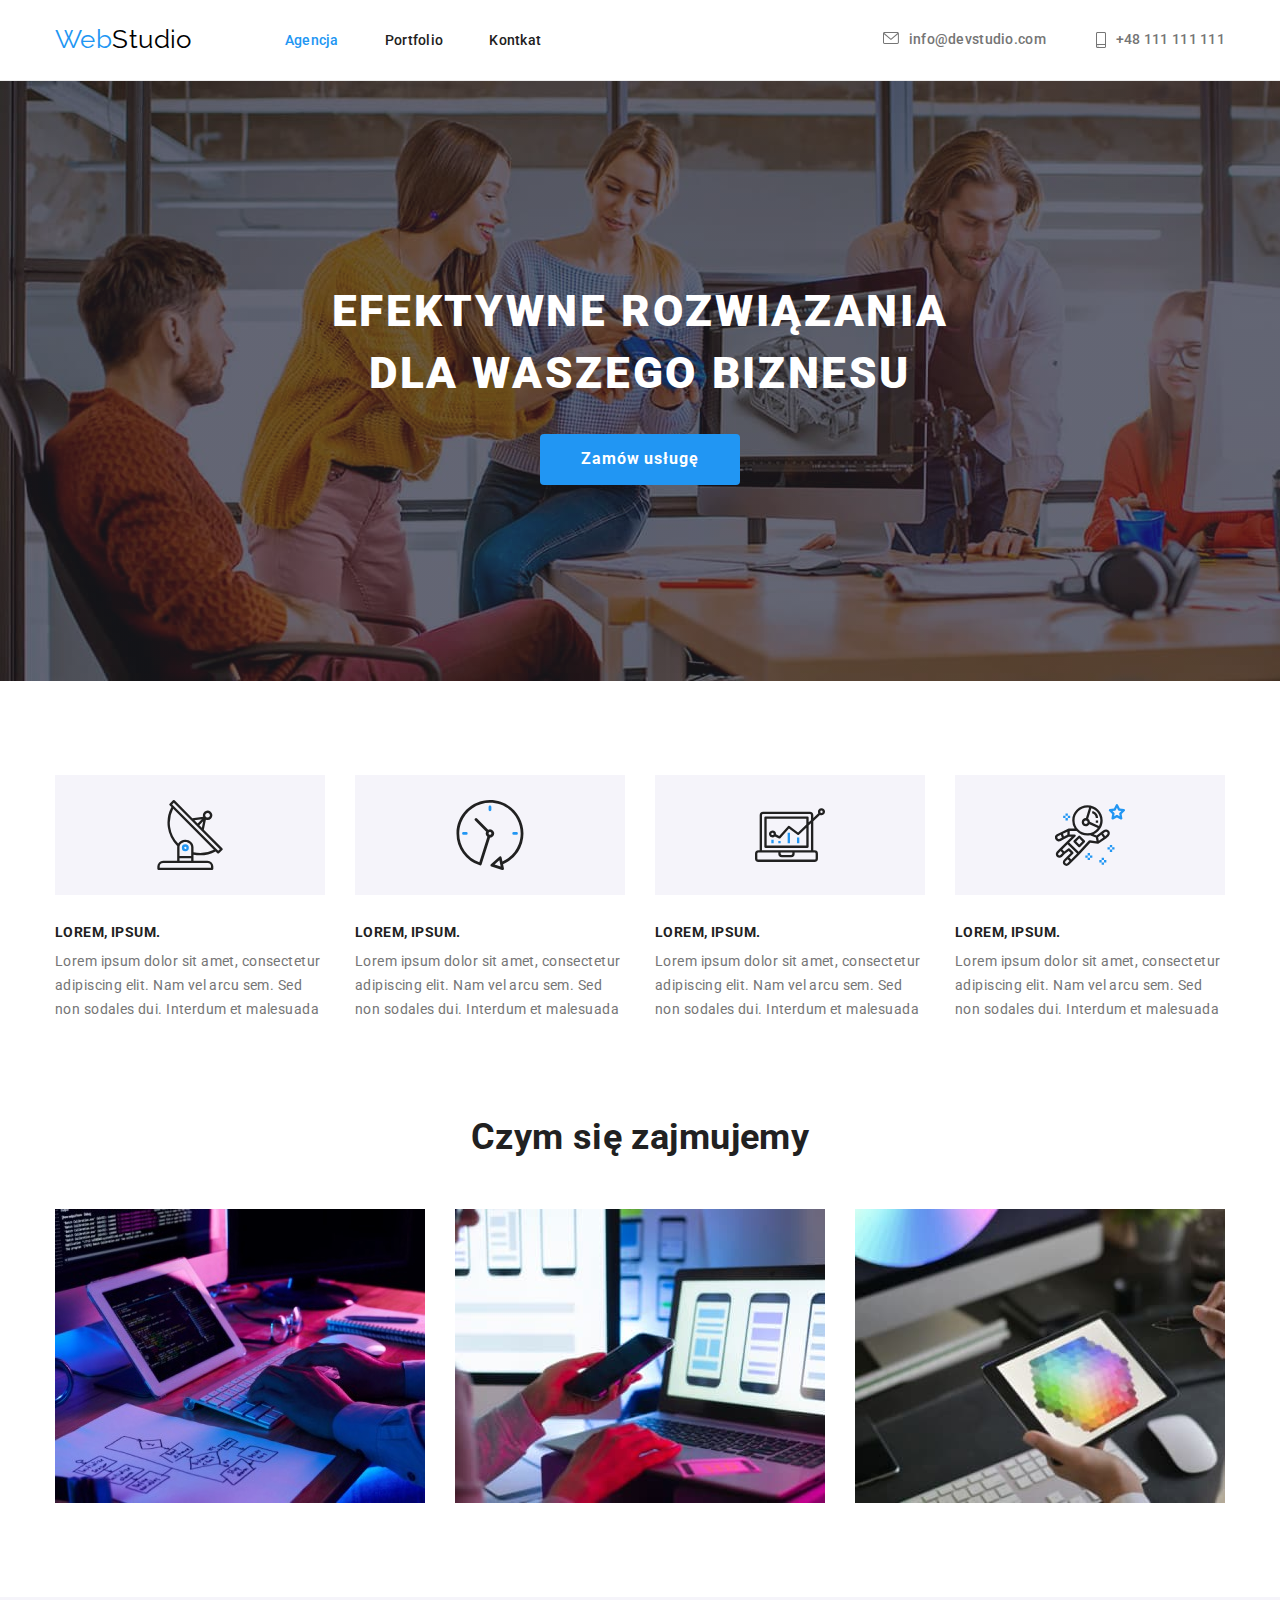
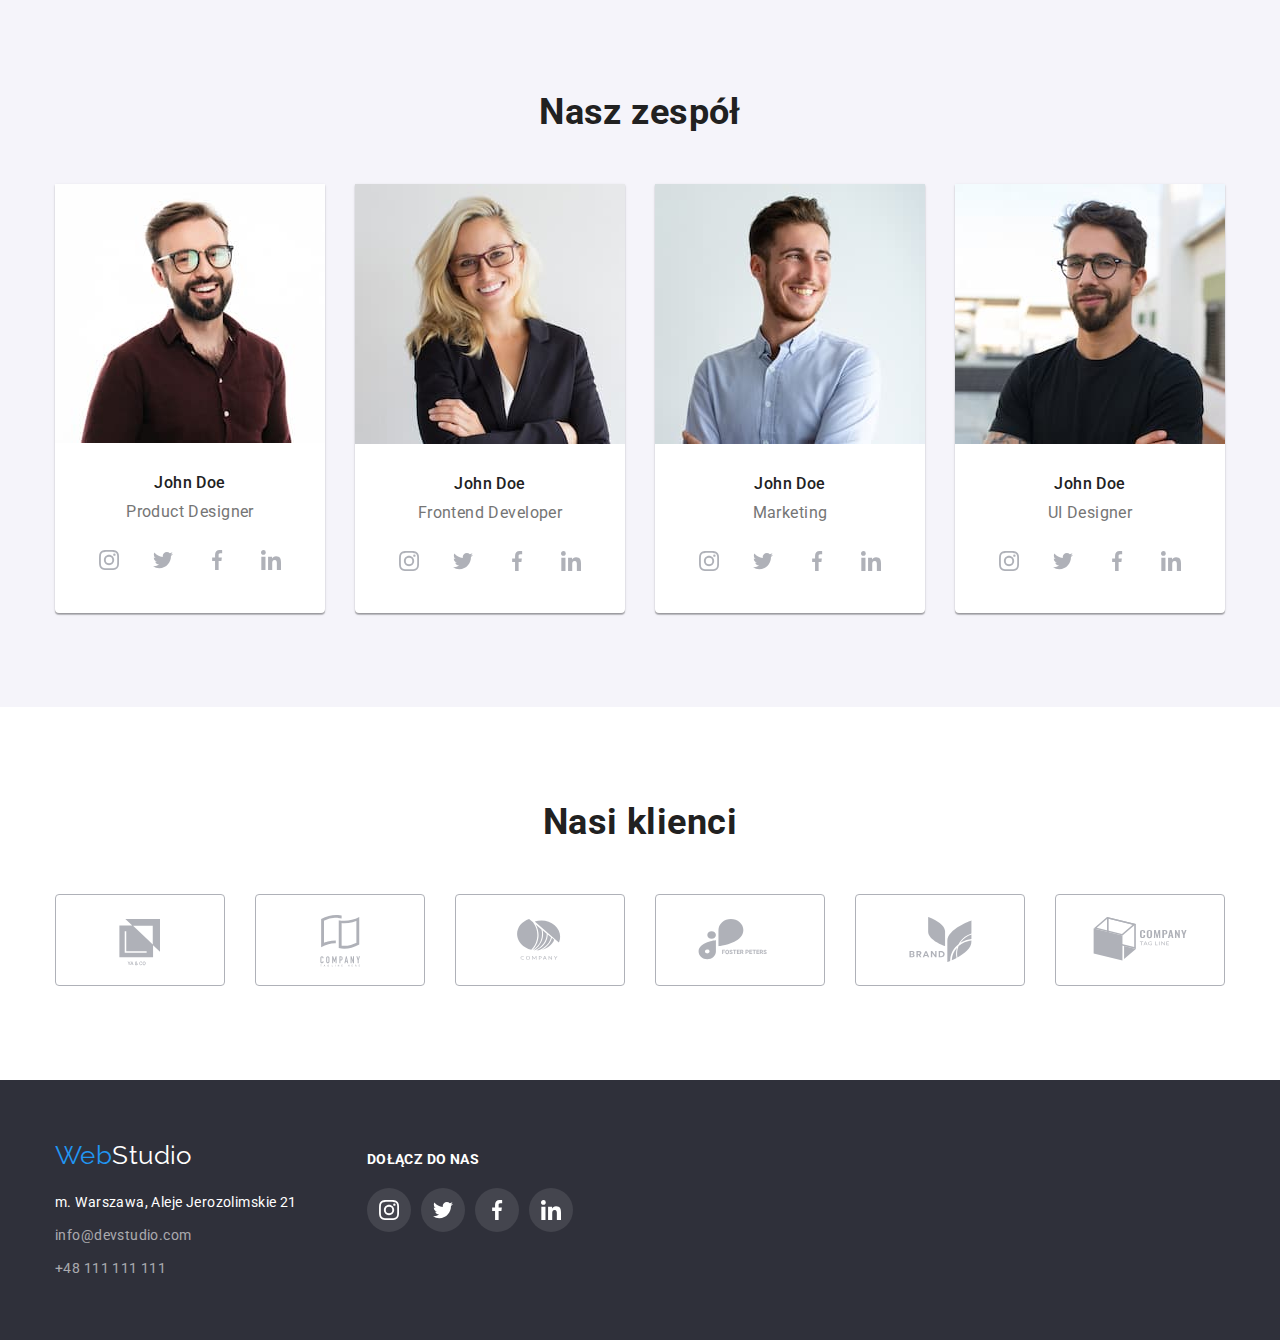
==== commit 5f515809: "last corrections" ====
--- a/index.html
+++ b/index.html
@@ -398,7 +398,7 @@
           </address>
         </div>
         <div class="invite-box">
-          <h3 class="invite">dołącz do nas</h3>
+          <p class="invite">dołącz do nas</p>
           <ul class="social-links-bottom">
             <li>
               <a href="#">
--- a/css/styles.css
+++ b/css/styles.css
@@ -127,6 +127,7 @@
 .nav-link:hover,
 .nav-link:focus {
   color: var(--brand-blue);
+  outline: transparent;
 }
 .nav-link-current {
   color: var(--brand-blue);
@@ -237,6 +238,7 @@
 .circle:focus {
   background-color: var(--brand-blue);
   color: var(--white);
+  outline: transparent;
 }
 .circle-bottom {
   background-color: var(--white-ten);
@@ -278,12 +280,14 @@
   color: var(--white);
   box-shadow: 0px 3px 1px rgba(0, 0, 0, 0.1), 0px 1px 2px rgba(0, 0, 0, 0.08),
     0px 2px 2px rgba(0, 0, 0, 0.12);
+  outline: transparent;
 }
 .project-name {
   font-size: 18px;
   font-weight: 700;
   line-height: 2;
   letter-spacing: 0.06em;
+  color: var(--black);
 }
 .project-type {
   font-size: 16px;
@@ -364,19 +368,20 @@
   align-items: center;
   width: 170px;
   height: 92px;
-  border: 1px solid var(--social-icon);
+  border: 1px solid currentColor;
   border-radius: 4px;
   color: var(--social-icon);
 }
 .client-card:hover,
-.client.card:focus {
-  border-color: var(--brand-blue);
-  color: var(--brand-blue);
+.client-card:focus {
+  color: var(--brand-blue);
+  outline: transparent;
 }
 .invite {
   line-height: 1.14;
   color: var(--white);
   text-transform: uppercase;
+  font-weight: 700;
 }
 .invite-box {
   margin-left: 70px;
@@ -390,11 +395,12 @@
   display: flex;
   align-items: baseline;
 }
-.project-shadow {
-  cursor: pointer;
-}
-.project-shadow:hover,
-.project-shadow:focus {
+.project-link {
+  display: flex;
+}
+.project-link:hover,
+.project-link:focus {
   box-shadow: 0px 1px 1px rgba(0, 0, 0, 0.12), 0px 4px 4px rgba(0, 0, 0, 0.06),
     1px 4px 6px rgba(0, 0, 0, 0.16);
-}
+  outline: transparent;
+}
